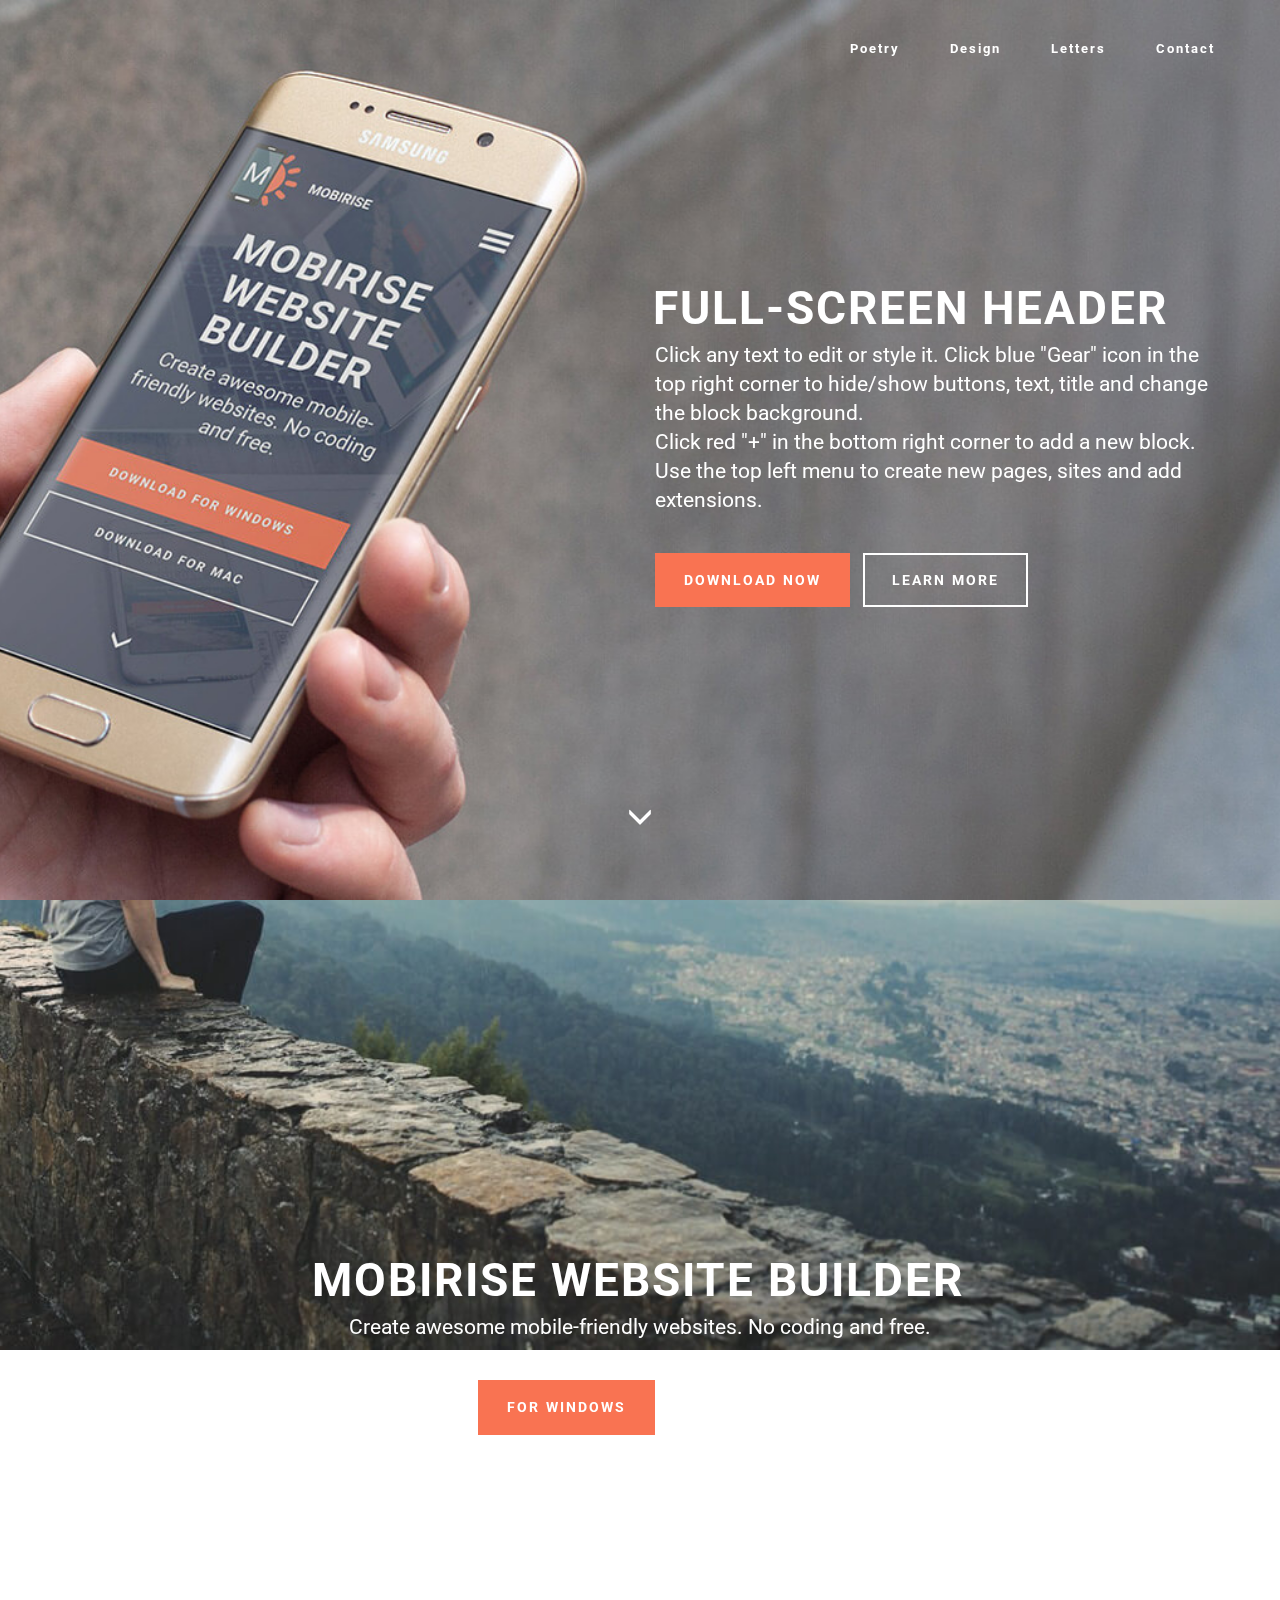
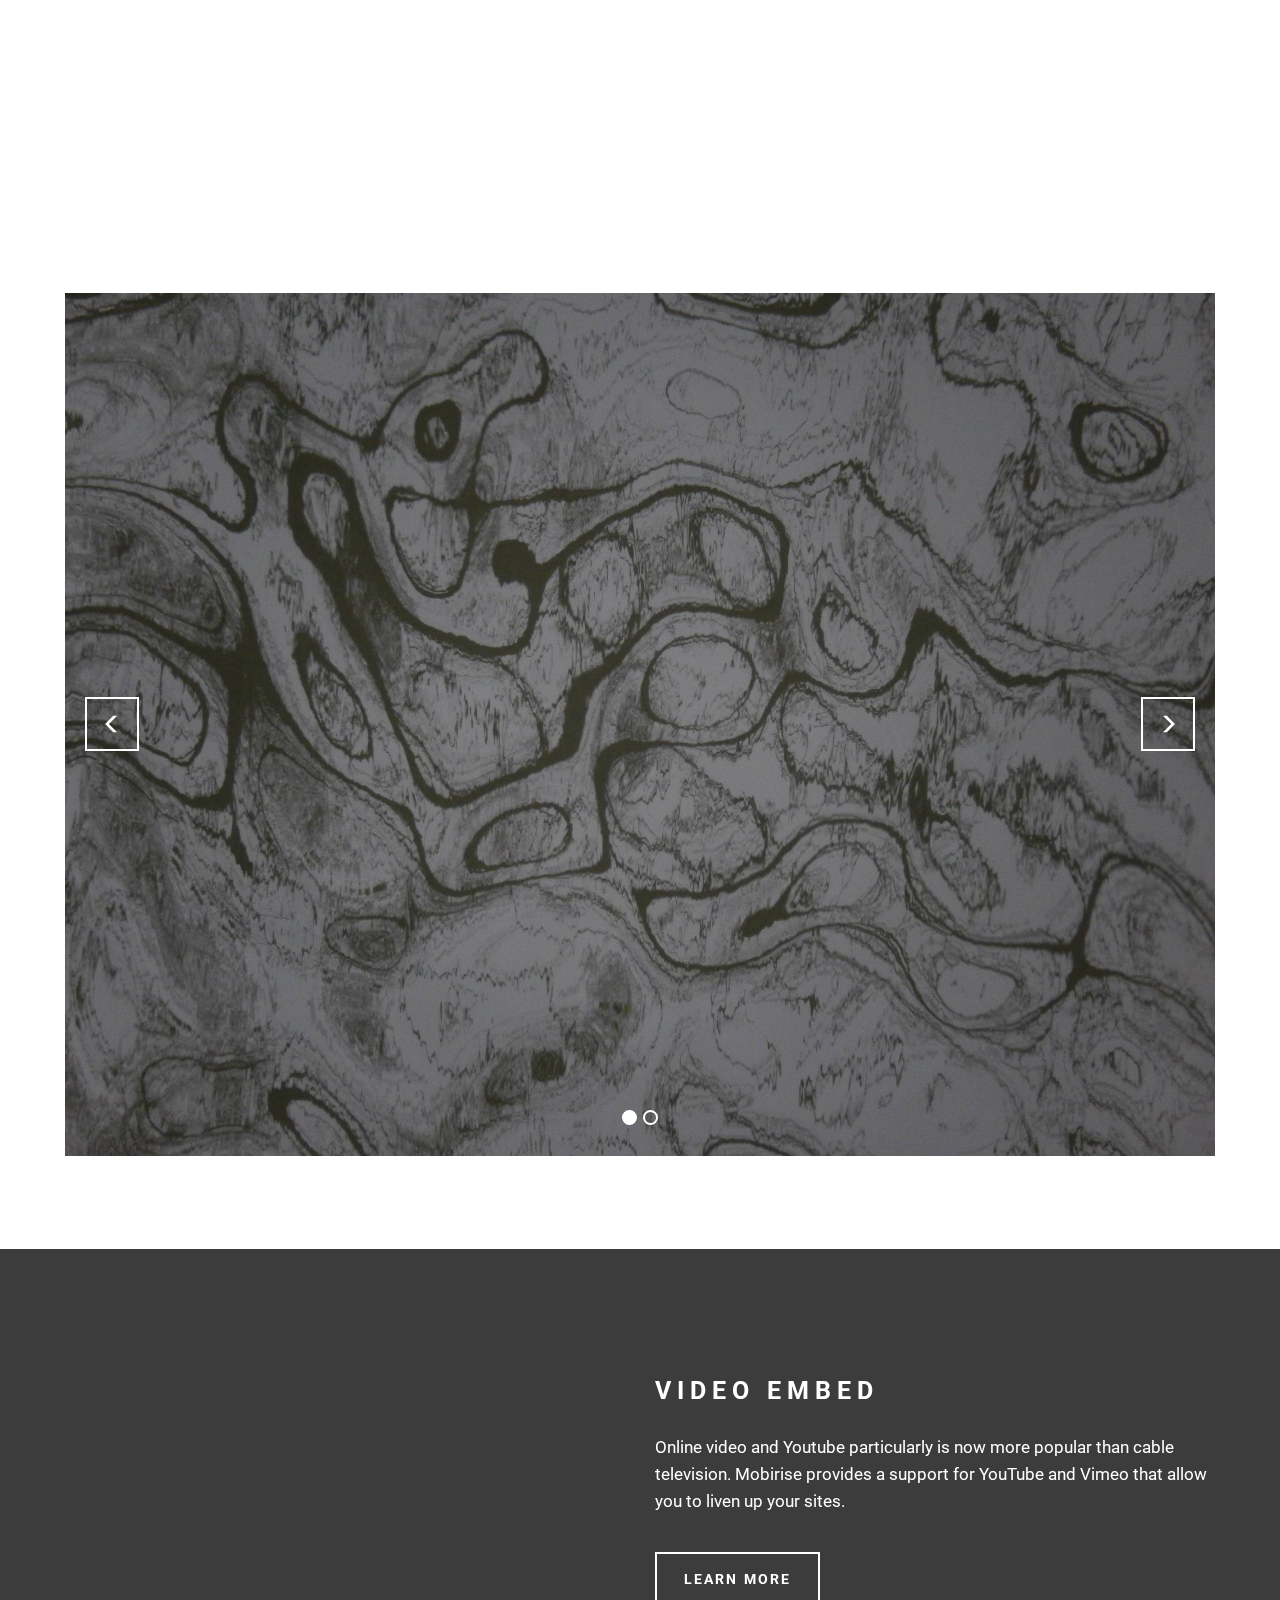
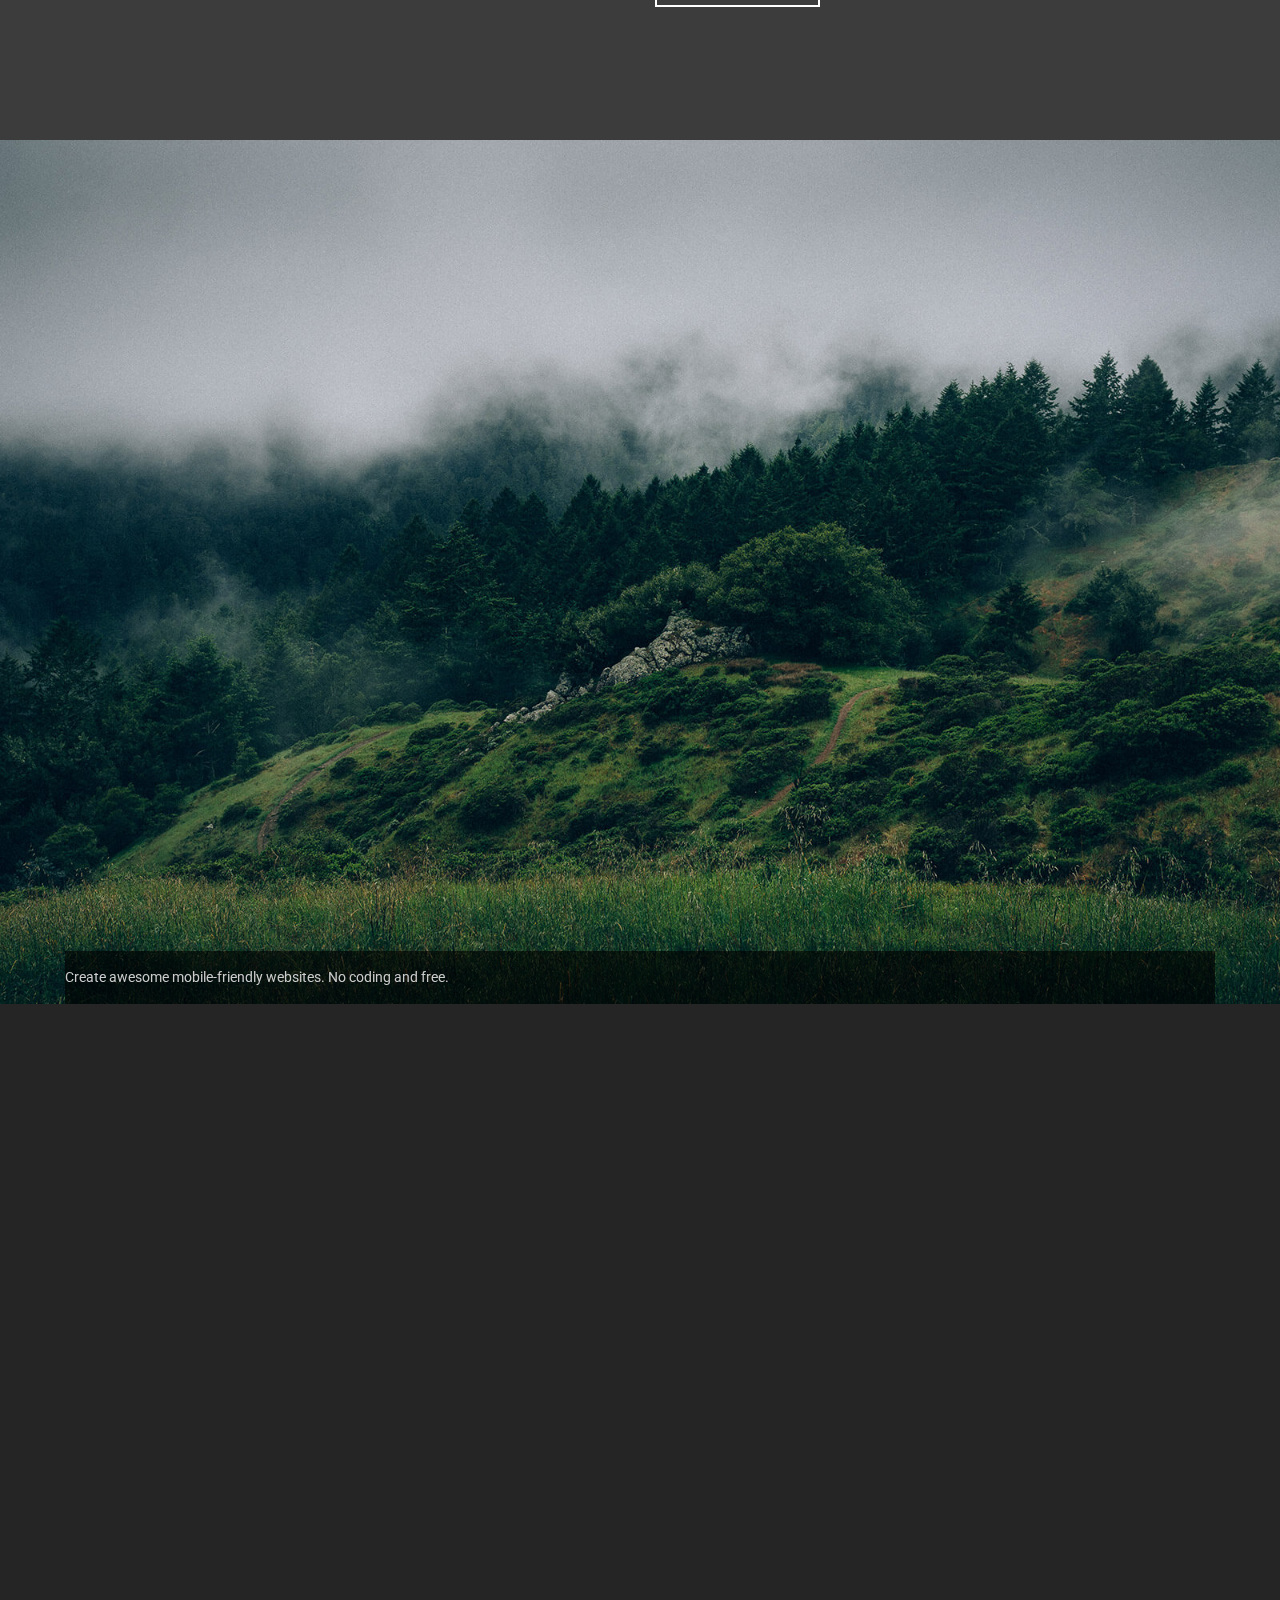
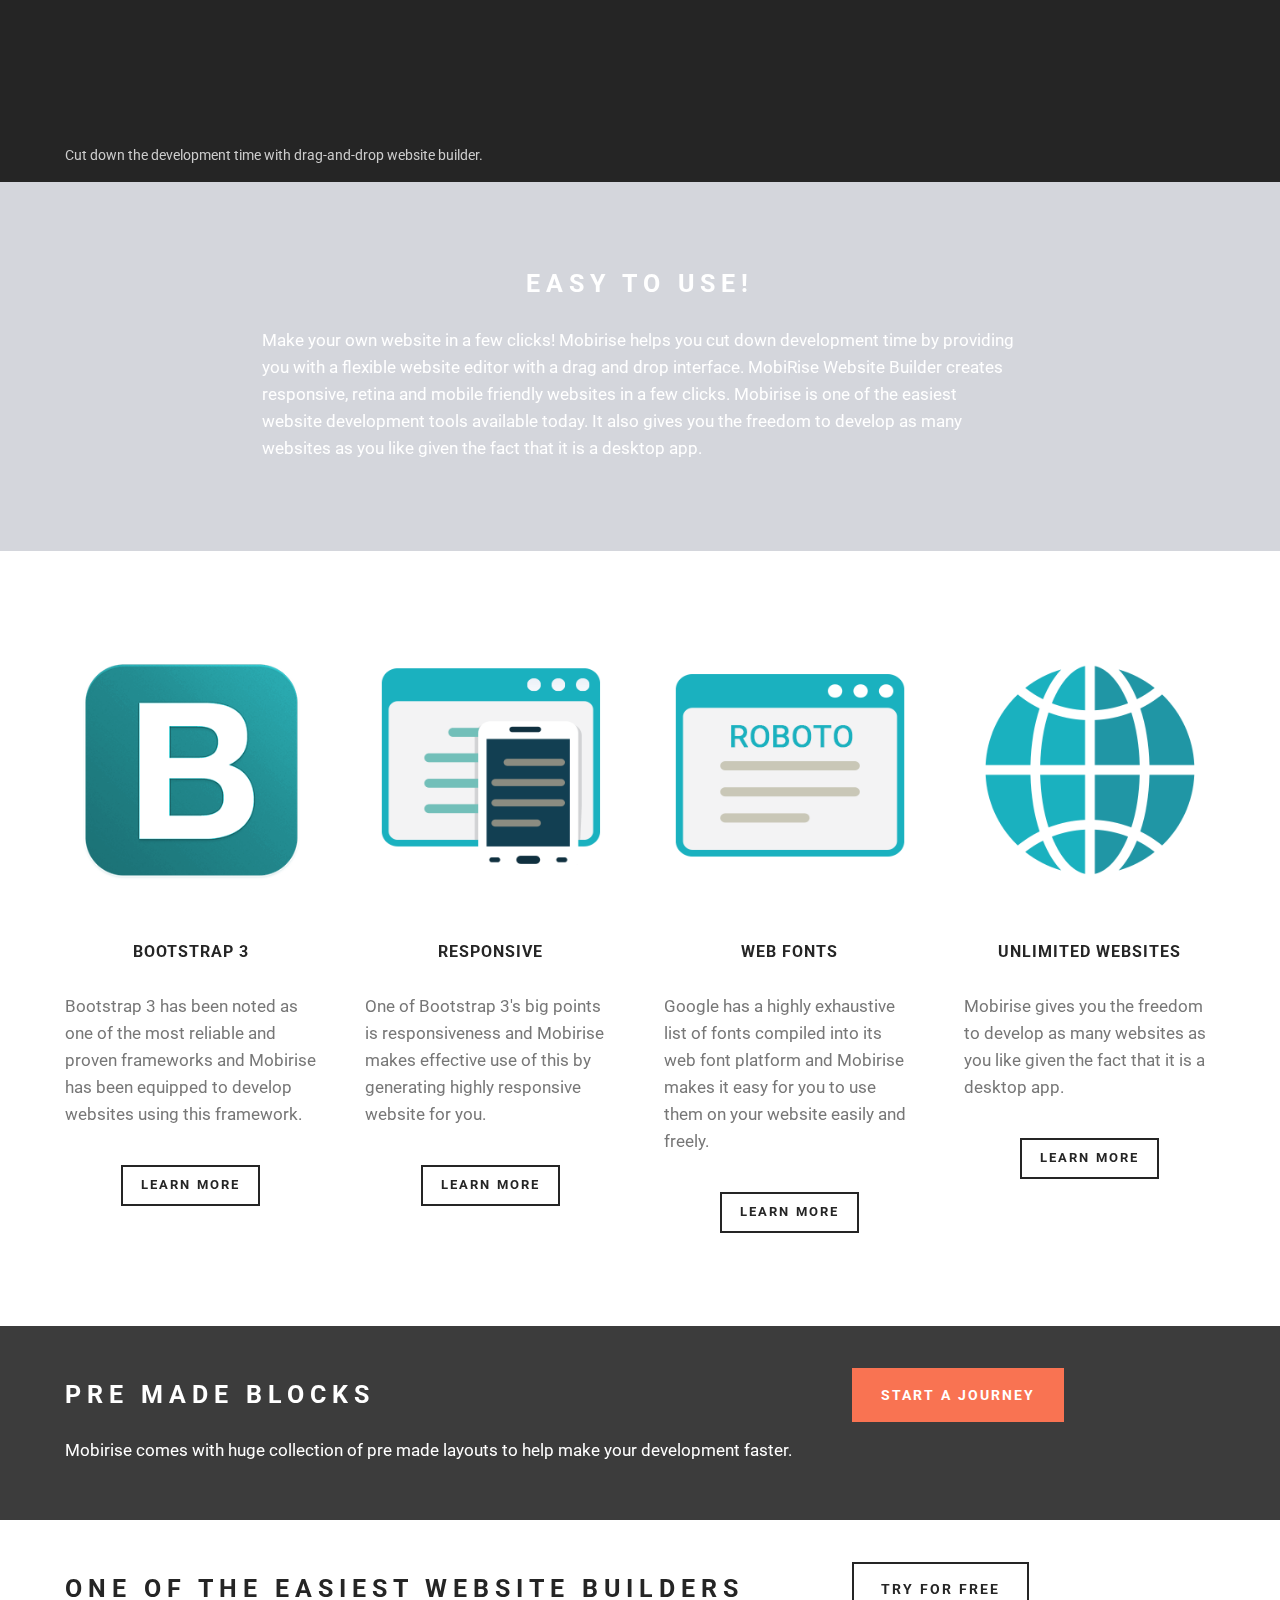
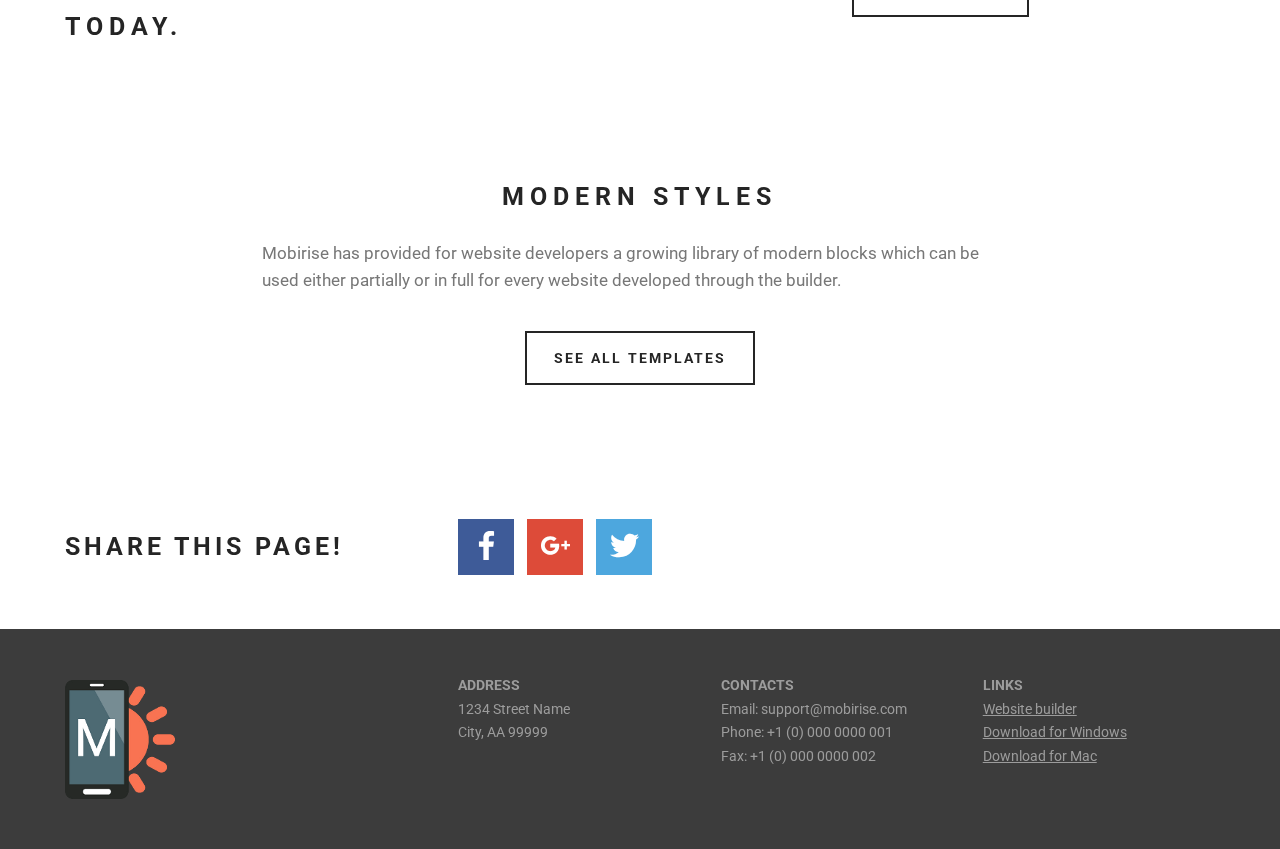
==== page1.html @ 87d32f2e "2dekeer" ====
<!DOCTYPE html>
<html>
<head>
  <!-- Site made with Mobirise Website Builder v3.8.5, https://mobirise.com -->
  <meta charset="UTF-8">
  <meta http-equiv="X-UA-Compatible" content="IE=edge">
  <meta name="generator" content="Mobirise v3.8.5, mobirise.com">
  <meta name="viewport" content="width=device-width, initial-scale=1">
  <link rel="shortcut icon" href="assets/images/logo.png" type="image/x-icon">
  <meta name="description" content="">
  
  <link rel="stylesheet" href="https://fonts.googleapis.com/css?family=Roboto:700,400&amp;subset=cyrillic,latin,greek,vietnamese">
  <link rel="stylesheet" href="assets/bootstrap/css/bootstrap.min.css">
  <link rel="stylesheet" href="assets/animate.css/animate.min.css">
  <link rel="stylesheet" href="assets/socicon/css/socicon.min.css">
  <link rel="stylesheet" href="assets/mobirise/css/style.css">
  <link rel="stylesheet" href="assets/mobirise-slider/style.css">
  <link rel="stylesheet" href="assets/mobirise/css/mbr-additional.css" type="text/css">
  
  
  
</head>
<body>
<section class="mbr-navbar mbr-navbar--freeze mbr-navbar--absolute mbr-navbar--transparent mbr-navbar--auto-collapse" id="menu-0">
    <div class="mbr-navbar__section mbr-section">
        <div class="mbr-section__container container">
            <div class="mbr-navbar__container">
                
                <div class="mbr-navbar__hamburger mbr-hamburger"><span class="mbr-hamburger__line"></span></div>
                <div class="mbr-navbar__column mbr-navbar__menu">
                    <nav class="mbr-navbar__menu-box mbr-navbar__menu-box--inline-right">
                        <div class="mbr-navbar__column">
                            <ul class="mbr-navbar__items mbr-navbar__items--right float-left mbr-buttons mbr-buttons--freeze mbr-buttons--right btn-decorator mbr-buttons--active mbr-buttons--only-links"><li class="mbr-navbar__item"><a class="mbr-buttons__link btn text-white" href="https://mobirise.com">Poetry</a></li> <li class="mbr-navbar__item"><a class="mbr-buttons__link btn text-white" href="https://mobirise.com">Design</a></li><li class="mbr-navbar__item"><a class="mbr-buttons__link btn text-white" href="https://mobirise.com">Letters</a></li><li class="mbr-navbar__item"><a class="mbr-buttons__link btn text-white" href="https://mobirise.com">Contact</a></li></ul>                            
                            
                        </div>
                    </nav>
                </div>
            </div>
        </div>
    </div>
</section>

<section class="engine"><a rel="external" href="https://mobirise.com">simple responsive web site design</a></section><section class="mbr-box mbr-section mbr-section--relative mbr-section--fixed-size mbr-section--full-height mbr-section--bg-adapted mbr-parallax-background mbr-after-navbar" id="header1-7" style="background-image: url(assets/images/bg5.jpg);">
    <div class="mbr-box__magnet mbr-box__magnet--sm-padding mbr-box__magnet--center-left">
        
        <div class="mbr-box__container mbr-section__container container">
            <div class="mbr-box mbr-box--stretched"><div class="mbr-box__magnet mbr-box__magnet--center-left">
                <div class="row"><div class=" col-sm-6 col-sm-offset-6">
                    <div class="mbr-hero animated fadeInUp">
                        <h1 class="mbr-hero__text">FULL-SCREEN HEADER</h1>
                        <p class="mbr-hero__subtext">Click any text to edit or style it. Click blue "Gear" icon in the top right corner to hide/show buttons, text, title and change the block background. <br> Click red "+" in the bottom right corner to add a new block. Use the top left menu to create new pages, sites and add extensions.</p>
                    </div>
                    <div class="mbr-buttons btn-inverse mbr-buttons--left"><a class="mbr-buttons__btn btn btn-lg btn-danger animated fadeInUp delay" href="https://mobirise.com">DOWNLOAD NOW</a> <a class="mbr-buttons__btn btn btn-lg btn-default animated fadeInUp delay" href="https://mobirise.com">LEARN MORE</a></div>
                </div></div>
            </div></div>
        </div>
        <div class="mbr-arrow mbr-arrow--floating text-center">
            <div class="mbr-section__container container">
                <a class="mbr-arrow__link" href="#header4-8"><i class="glyphicon glyphicon-menu-down"></i></a>
            </div>
        </div>
    </div>
</section>

<section class="mbr-box mbr-section mbr-section--relative mbr-section--fixed-size mbr-section--full-height mbr-section--bg-adapted mbr-parallax-background" id="header4-8" style="background-image: url(assets/images/bg.jpg);">
    <div class="mbr-box__magnet mbr-box__magnet--sm-padding mbr-box__magnet--center-center">
        
        <div class="mbr-box__container mbr-section__container container">
            <div class="mbr-box mbr-box--stretched"><div class="mbr-box__magnet mbr-box__magnet--center-center">
                <div class="row"><div class=" col-sm-8 col-sm-offset-2">
                    <div class="mbr-hero animated fadeInUp">
                        <h1 class="mbr-hero__text">MOBIRISE WEBSITE BUILDER</h1>
                        <p class="mbr-hero__subtext">Create awesome mobile-friendly websites. No coding and free.</p>
                    </div>
                    <div class="mbr-buttons btn-inverse mbr-buttons--center"><a class="mbr-buttons__btn btn btn-lg btn-danger animated fadeInUp delay" href="https://mobirise.com">FOR WINDOWS</a> <a class="mbr-buttons__btn btn btn-lg btn-default animated fadeInUp delay" href="https://mobirise.com">FOR MAC</a></div>
                </div></div>
            </div></div>
        </div>
        
    </div>
</section>

<section class="mbr-slider mbr-section mbr-section--no-padding carousel slide" data-ride="carousel" data-wrap="true" data-interval="5000" id="slider-9" style="background-color: rgb(255, 255, 255);">
    <div class="mbr-section__container container boxed-slider" style="padding-top: 93px; padding-bottom: 93px;">
        <div>
            <ol class="carousel-indicators">
                <li data-app-prevent-settings="" data-target="#slider-9" data-slide-to="0" class="active"></li><li data-app-prevent-settings="" data-target="#slider-9" class="" data-slide-to="1"></li>
            </ol>
            <div class="carousel-inner" role="listbox">
                <div class="mbr-box mbr-section mbr-section--relative mbr-section--fixed-size mbr-section--bg-adapted item dark center active">
                    <div class="mbr-box__magnet">
                                            
                        <div>
                            <img src="assets/images/water-4896x3672-64.jpg">
                            <div class="row">
                                <div class=" col-md-6">  

                                <div class="mbr-hero">
                                    

                                    
                                </div>
                                
                                </div>
                            </div>
                        </div>
                    </div>
                </div><div class="mbr-box mbr-section mbr-section--relative mbr-section--fixed-size mbr-section--bg-adapted item dark center">
                    <div class="mbr-box__magnet">
                                            
                        <div>
                            <img src="assets/images/water2-4896x3672-31.jpg">
                            <div class="row">
                                <div class=" col-md-6">  

                                <div class="mbr-hero">
                                    

                                    
                                </div>
                                
                                </div>
                            </div>
                        </div>
                    </div>
                </div>
            </div>
            
            <a data-app-prevent-settings="" class="left carousel-control" role="button" data-slide="prev" href="#slider-9">
                <span class="glyphicon glyphicon-menu-left" aria-hidden="true"></span>
                <span class="sr-only">Previous</span>
            </a>
            <a data-app-prevent-settings="" class="right carousel-control" role="button" data-slide="next" href="#slider-9">
                <span class="glyphicon glyphicon-menu-right" aria-hidden="true"></span>
                <span class="sr-only">Next</span>
            </a>
        </div>
    </div>
</section>

<section class="mbr-section mbr-section--relative" id="msg-box5-10" style="background-color: rgb(60, 60, 60);">
    
    <div class="mbr-section__container mbr-section__container--isolated container" style="padding-top: 93px; padding-bottom: 93px;">
        <div class="row">
            <div class="mbr-box mbr-box--fixed mbr-box--adapted">
                <div class="mbr-box__magnet mbr-box__magnet--top-right mbr-section__left col-sm-6">
                    <figure class="mbr-figure mbr-figure--adapted mbr-figure--caption-inside-bottom mbr-figure--full-width"><iframe class="mbr-embedded-video" src="https://www.youtube.com/embed/sOSTC6FM6Bw?rel=0&amp;amp;showinfo=0&amp;autoplay=0&amp;loop=0" width="1280" height="720" frameborder="0" allowfullscreen></iframe></figure>
                </div>
                <div class="mbr-box__magnet mbr-class-mbr-box__magnet--center-left col-sm-6 mbr-section__right">
                    <div class="mbr-section__container mbr-section__container--middle">
                        <div class="mbr-header mbr-header--auto-align mbr-header--wysiwyg">
                            <h3 class="mbr-header__text">VIDEO EMBED</h3>
                            
                        </div>
                    </div>
                    <div class="mbr-section__container mbr-section__container--middle">
                        <div class="mbr-article mbr-article--auto-align mbr-article--wysiwyg"><p>Online video and Youtube particularly is now more popular than cable television. Mobirise provides a support for YouTube and Vimeo that allow you to liven up your sites.</p></div>
                    </div>
                    <div class="mbr-section__container">
                        <div class="mbr-buttons mbr-buttons--auto-align btn-inverse"><a class="mbr-buttons__btn btn btn-lg btn-default" href="https://mobirise.com">LEARN MORE</a></div>
                    </div>
                </div>
                
            </div>
        </div>
    </div>
</section>

<section class="mbr-figure mbr-figure--wysiwyg mbr-figure--full-width mbr-figure--caption-inside-bottom" id="image1-11">

    <div><img src="assets/images/slide30.jpg" class="mbr-figure__img"></div>
    <figcaption class="mbr-figure__caption mbr-figure__caption--std-grid">
        <small class="mbr-figure__caption-small">Create awesome mobile-friendly websites. No coding and free.</small>
    </figcaption>
</section>

<figure class="mbr-figure mbr-figure--wysiwyg mbr-figure--full-width mbr-figure--caption-outside-bottom" id="video1-12" style="background-color: rgb(37, 37, 37);">
    
    <div><iframe class="mbr-embedded-video" src="https://www.youtube.com/embed/sOSTC6FM6Bw?rel=0&amp;amp;showinfo=0&amp;autoplay=0&amp;loop=0" width="1280" height="720" frameborder="0" allowfullscreen></iframe></div>
    <figcaption class="mbr-figure__caption mbr-figure__caption--std-grid">
        <small class="mbr-figure__caption-small">Cut down the development time with drag-and-drop website builder.</small>
    </figcaption>
</figure>

<section class="mbr-section mbr-section--relative mbr-section--fixed-size mbr-parallax-background" id="content5-13" style="background-image: url(assets/images/bg3.jpg);">
    <div class="mbr-overlay" style="opacity: 0.2; background-color: rgb(40, 50, 78);"></div>
    <div class="mbr-section__container container mbr-section__container--first" style="padding-top: 93px;">
        <div class="mbr-header mbr-header--wysiwyg row">
            <div class="col-sm-8 col-sm-offset-2">
                <h3 class="mbr-header__text">EASY TO USE!</h3>
                
            </div>
        </div>
    </div>
    <div class="mbr-section__container container mbr-section__container--last" style="padding-bottom: 93px;">
        <div class="row">
            <div class="mbr-article mbr-article--wysiwyg col-sm-8 col-sm-offset-2"><p>Make your own website in a few clicks! Mobirise helps you cut down development time by providing you with a flexible website editor with a drag and drop interface. MobiRise Website Builder creates responsive, retina and mobile friendly websites in a few clicks. Mobirise is one of the easiest website development tools available today. It also gives you the freedom to develop as many websites as you like given the fact that it is a desktop app.</p></div>
        </div>
    </div>
    
</section>

<section class="mbr-section mbr-section--relative mbr-section--fixed-size" id="features1-14" style="background-color: rgb(255, 255, 255);">
    
    
    <div class="mbr-section__container container mbr-section__container--std-top-padding" style="padding-top: 93px;">
        <div class="mbr-section__row row">
            <div class="mbr-section__col col-xs-12 col-md-3 col-sm-6">
                <div class="mbr-section__container mbr-section__container--center mbr-section__container--middle">
                    <figure class="mbr-figure"><img src="assets/images/bootstrap.png" class="mbr-figure__img"></figure>
                </div>
                <div class="mbr-section__container mbr-section__container--middle">
                    <div class="mbr-header mbr-header--reduce mbr-header--center mbr-header--wysiwyg">
                        <h3 class="mbr-header__text">BOOTSTRAP 3</h3>
                    </div>
                </div>
                <div class="mbr-section__container mbr-section__container--middle">
                    <div class="mbr-article mbr-article--wysiwyg">
                        <p>Bootstrap 3 has been noted as one of the most reliable and proven frameworks and Mobirise has been equipped to develop websites using this framework.</p>
                    </div>
                </div>
                <div class="mbr-section__container mbr-section__container--last" style="padding-bottom: 93px;">
                    <div class="mbr-buttons mbr-buttons--center"><a href="https://mobirise.com" class="mbr-buttons__btn btn btn-wrap btn-xs-lg btn-default">LEARN MORE</a></div>
                </div>
            </div>
            <div class="mbr-section__col col-xs-12 col-md-3 col-sm-6">
                <div class="mbr-section__container mbr-section__container--center mbr-section__container--middle">
                    <figure class="mbr-figure"><img src="assets/images/responsive.png" class="mbr-figure__img"></figure>
                </div>
                <div class="mbr-section__container mbr-section__container--middle">
                    <div class="mbr-header mbr-header--reduce mbr-header--center mbr-header--wysiwyg">
                        <h3 class="mbr-header__text">RESPONSIVE</h3>
                    </div>
                </div>
                <div class="mbr-section__container mbr-section__container--middle">
                    <div class="mbr-article mbr-article--wysiwyg">
                        <p>One of Bootstrap 3's big points is responsiveness and Mobirise makes effective use of this by generating highly responsive website for you.</p>
                    </div>
                </div>
                <div class="mbr-section__container mbr-section__container--last" style="padding-bottom: 93px;">
                    <div class="mbr-buttons mbr-buttons--center"><a href="https://mobirise.com" class="mbr-buttons__btn btn btn-wrap btn-xs-lg btn-default">LEARN MORE</a></div>
                </div>
            </div>
            <div class="clearfix visible-sm-block"></div>
            <div class="mbr-section__col col-xs-12 col-md-3 col-sm-6">
                <div class="mbr-section__container mbr-section__container--center mbr-section__container--middle">
                    <figure class="mbr-figure"><img src="assets/images/google-fonts.png" class="mbr-figure__img"></figure>
                </div>
                <div class="mbr-section__container mbr-section__container--middle">
                    <div class="mbr-header mbr-header--reduce mbr-header--center mbr-header--wysiwyg">
                        <h3 class="mbr-header__text">WEB FONTS</h3>
                    </div>
                </div>
                <div class="mbr-section__container mbr-section__container--middle">
                    <div class="mbr-article mbr-article--wysiwyg">
                        <p>Google has a highly exhaustive list of fonts compiled into its web font platform and Mobirise makes it easy for you to use them on your website easily and freely.</p>
                    </div>
                </div>
                <div class="mbr-section__container mbr-section__container--last" style="padding-bottom: 93px;">
                    <div class="mbr-buttons mbr-buttons--center"><a href="https://mobirise.com" class="mbr-buttons__btn btn btn-wrap btn-xs-lg btn-default">LEARN MORE</a></div>
                </div>
            </div>
            
            <div class="mbr-section__col col-xs-12 col-md-3 col-sm-6">
                <div class="mbr-section__container mbr-section__container--center mbr-section__container--middle">
                    <figure class="mbr-figure"><img src="assets/images/unlimited-websites.png" class="mbr-figure__img"></figure>
                </div>
                <div class="mbr-section__container mbr-section__container--middle">
                    <div class="mbr-header mbr-header--reduce mbr-header--center mbr-header--wysiwyg">
                        <h3 class="mbr-header__text">UNLIMITED WEBSITES</h3>
                    </div>
                </div>
                <div class="mbr-section__container mbr-section__container--middle">
                    <div class="mbr-article mbr-article--wysiwyg">
                        <p>Mobirise gives you the freedom to develop as many websites as you like given the fact that it is a desktop app.</p>
                    </div>
                </div>
                <div class="mbr-section__container mbr-section__container--last" style="padding-bottom: 93px;">
                    <div class="mbr-buttons mbr-buttons--center"><a href="https://mobirise.com" class="mbr-buttons__btn btn btn-wrap btn-xs-lg btn-default">LEARN MORE</a></div>
                </div>
            </div>
            
            
            
        </div>
    </div>
</section>

<section class="mbr-section mbr-section--relative mbr-section--short-paddings" id="msg-box1-15" style="background-color: rgb(60, 60, 60);">

    

    <div class="mbr-section__container mbr-section__container--isolated container" style="padding-top: 60px; padding-bottom: 60px;">
        <div class="row">
            <div class="mbr-box mbr-box--fixed mbr-box--adapted">
                <div class="mbr-box__magnet mbr-box__magnet--top-left mbr-section__left col-sm-8">
                    <div class="mbr-section__container mbr-section__container--middle">
                        <div class="mbr-header mbr-header--auto-align mbr-header--wysiwyg">
                            <h3 class="mbr-header__text">PRE MADE BLOCKS</h3>
                        </div>
                    </div>
                    <div class="mbr-section__container">
                        <div class="mbr-article mbr-article--auto-align mbr-article--wysiwyg"><p>Mobirise comes with huge collection of pre made layouts to help make your development faster.</p></div>
                    </div>
                </div>
                <div class="mbr-box__magnet mbr-box__magnet--top-left mbr-section__right col-sm-4">
                    <div class="mbr-section__container">
                        <div class="mbr-buttons mbr-buttons--auto-align mbr-buttons--top mbr-buttons--left"><a class="mbr-buttons__btn btn btn-lg btn-danger" href="https://mobirise.com">START A JOURNEY</a></div>
                    </div>
                </div>
            </div>
        </div>
    </div>

</section>

<section class="mbr-section mbr-section--relative mbr-section--short-paddings" id="msg-box2-16" style="background-color: rgb(255, 255, 255);">

    

    <div class="mbr-section__container mbr-section__container--isolated container" style="padding-top: 60px; padding-bottom: 60px;">
        <div class="row">
            <div class="mbr-box mbr-box--fixed mbr-box--adapted">
                <div class="mbr-box__magnet mbr-box__magnet--top-left mbr-section__left col-sm-8">
                    <div class="mbr-section__container">
                        <div class="mbr-header mbr-header--auto-align mbr-header--wysiwyg">
                            <h3 class="mbr-header__text">ONE OF THE EASIEST WEBSITE BUILDERS TODAY.</h3>
                        </div>
                    </div>
                    
                </div>
                <div class="mbr-box__magnet mbr-box__magnet--top-left mbr-section__right col-sm-4">
                    <div class="mbr-section__container">
                        <div class="mbr-buttons mbr-buttons--auto-align mbr-buttons--top mbr-buttons--left"><a class="mbr-buttons__btn btn btn-lg btn-default" href="https://mobirise.com">TRY FOR FREE</a></div>
                    </div>
                </div>
            </div>
        </div>
    </div>

</section>

<section class="mbr-section mbr-section--relative mbr-section--fixed-size" id="msg-box3-17" style="background-color: rgb(255, 255, 255);">
    
    <div class="mbr-section__container container mbr-section__container--first" style="padding-top: 93px;">
        <div class="mbr-header mbr-header--wysiwyg row">
            <div class="col-sm-8 col-sm-offset-2">
                <h3 class="mbr-header__text">MODERN STYLES</h3>
                
            </div>
        </div>
    </div>
    <div class="mbr-section__container container mbr-section__container--middle">
        <div class="row">
            <div class="mbr-article mbr-article--wysiwyg col-sm-8 col-sm-offset-2"><p>Mobirise has provided for website developers a growing library of modern blocks which can be used either partially or in full for every website developed through the builder.</p></div>
        </div>
    </div>
    <div class="mbr-section__container container mbr-section__container--last" style="padding-bottom: 93px;">
        <div class="row">
            <div class="col-sm-8 col-sm-offset-2">
                <div class="mbr-buttons mbr-buttons--center"><a class="mbr-buttons__btn btn btn-lg btn-default" href="https://mobirise.com">SEE ALL TEMPLATES</a></div>
            </div>
        </div>
    </div>
</section>

<section class="mbr-section mbr-section--relative mbr-section--fixed-size" id="social-buttons1-18" style="background-color: rgb(255, 255, 255);">
    

    <div class="mbr-section__container container">
        <div class="mbr-header mbr-header--inline row" style="padding-top: 40.8px; padding-bottom: 40.8px;">
            <div class="col-sm-4">
                <h3 class="mbr-header__text">SHARE THIS PAGE!</h3>
            </div>
            <div class="mbr-social-icons col-sm-8">
                <div class="mbr-social-likes social-likes_style-1" data-counters="true">
                    <div class="mbr-social-icons__icon social-likes__icon facebook socicon-bg-facebook" title="Share link on Facebook">
                        <i class="socicon socicon-facebook"></i>
                        
                    </div>
                    <div class="mbr-social-icons__icon social-likes__icon plusone socicon-bg-googleplus" title="Share link on Google+">
                        <i class="socicon socicon-googleplus"></i>
                        
                    </div>
                    <div class="mbr-social-icons__icon social-likes__icon twitter socicon-bg-twitter" title="Share link on Twitter">
                        <i class="socicon socicon-twitter"></i>
                    </div>
                </div>
            </div>
        </div>
    </div>
</section>

<section class="mbr-section mbr-section--relative mbr-section--fixed-size" id="contacts1-19" style="background-color: rgb(60, 60, 60);">
    
    <div class="mbr-section__container container">
        <div class="mbr-contacts mbr-contacts--wysiwyg row" style="padding-top: 45px; padding-bottom: 45px;">
            <div class="col-sm-4">
                <div><img src="assets/images/footer-logo.png" class="mbr-contacts__img mbr-contacts__img--left"></div>
            </div>
            <div class="col-sm-8">
                <div class="row">
                    <div class="col-sm-4">
                        <p class="mbr-contacts__text"><strong>ADDRESS</strong><br>
1234 Street Name<br>
City, AA 99999</p>
                    </div>
                    <div class="col-sm-4">
                        <p class="mbr-contacts__text"><strong>CONTACTS</strong><br>
Email: support@mobirise.com<br>
Phone: +1 (0) 000 0000 001<br>
Fax: +1 (0) 000 0000 002</p>
                    </div>
                    <div class="col-sm-4"><p class="mbr-contacts__text"><strong>LINKS</strong></p><ul class="mbr-contacts__list"><li><a class="mbr-contacts__link text-gray" href="https://mobirise.com/">Website builder</a></li><li><a class="mbr-contacts__link text-gray" href="https://mobirise.com/mobirise-free-win.zip">Download for Windows</a></li><li><a class="mbr-contacts__link text-gray" href="https://mobirise.com/mobirise-free-mac.zip">Download for Mac</a></li></ul></div>
                </div>
            </div>
        </div>
    </div>
</section>


  <script src="assets/web/assets/jquery/jquery.min.js"></script>
  <script src="assets/bootstrap/js/bootstrap.min.js"></script>
  <script src="assets/smooth-scroll/SmoothScroll.js"></script>
  <script src="assets/jarallax/jarallax.js"></script>
  <script src="assets/bootstrap-carousel-swipe/bootstrap-carousel-swipe.js"></script>
  <script src="assets/social-likes/social-likes.js"></script>
  <script src="assets/mobirise/js/script.js"></script>
  
  
</body>
</html>
---- assets/socicon/css/socicon.min.css ----
@charset "UTF-8";@font-face{font-family:"socicon";src:url("../fonts/socicon.eot");src:url("../fonts/socicon.eot?#iefix") format("embedded-opentype"),url("../fonts/socicon.woff") format("woff"),url("../fonts/socicon.ttf") format("truetype"),url("../fonts/socicon.svg#sociconregular") format("svg");font-weight:normal;font-style:normal}.socicon:before{position:relative;top:1px;display:inline-block;font-family:"socicon";font-style:normal;font-weight:normal;line-height:1;text-transform:none !important;-webkit-font-smoothing:antialiased;-moz-osx-font-smoothing:grayscale}.socicon-twitter:before{content:"\e040"}.socicon-facebook:before{content:"\e041"}.socicon-googleplus:before{content:"\e042"}.socicon-pinterest:before{content:"\e043"}.socicon-foursquare:before{content:"\e044"}.socicon-yahoo:before{content:"\e045"}.socicon-skype:before{content:"\e046"}.socicon-yelp:before{content:"\e047"}.socicon-feedburner:before{content:"\e048"}.socicon-linkedin:before{content:"\e049"}.socicon-viadeo:before{content:"\e04a"}.socicon-xing:before{content:"\e04b"}.socicon-myspace:before{content:"\e04c"}.socicon-soundcloud:before{content:"\e04d"}.socicon-spotify:before{content:"\e04e"}.socicon-grooveshark:before{content:"\e04f"}.socicon-mixcloud:before{content:"\e001"}.socicon-lastfm:before{content:"\e050"}.socicon-youtube:before{content:"\e051"}.socicon-vimeo:before{content:"\e052"}.socicon-dailymotion:before{content:"\e053"}.socicon-vine:before{content:"\e054"}.socicon-flickr:before{content:"\e055"}.socicon-500px:before{content:"\e056"}.socicon-instagram:before{content:"\e057"}.socicon-wordpress:before{content:"\e058"}.socicon-tumblr:before{content:"\e059"}.socicon-blogger:before{content:"\e020"}.socicon-technorati:before{content:"\e021"}.socicon-reddit:before{content:"\e022"}.socicon-dribbble:before{content:"\e023"}.socicon-stumbleupon:before{content:"\e024"}.socicon-digg:before{content:"\e025"}.socicon-envato:before{content:"\e026"}.socicon-behance:before{content:"\e027"}.socicon-delicious:before{content:"\e028"}.socicon-deviantart:before{content:"\e029"}.socicon-forrst:before{content:"\e02a"}.socicon-play:before{content:"\e02b"}.socicon-zerply:before{content:"\e02c"}.socicon-wikipedia:before{content:"\e02d"}.socicon-apple:before{content:"\e02e"}.socicon-flattr:before{content:"\e02f"}.socicon-github:before{content:"\e030"}.socicon-friendfeed:before{content:"\e032"}.socicon-newsvine:before{content:"\e033"}.socicon-identica:before{content:"\e034"}.socicon-bebo:before{content:"\e035"}.socicon-zynga:before{content:"\e036"}.socicon-steam:before{content:"\e037"}.socicon-xbox:before{content:"\e038"}.socicon-windows:before{content:"\e039"}.socicon-outlook:before{content:"\e010"}.socicon-coderwall:before{content:"\e011"}.socicon-tripadvisor:before{content:"\e012"}.socicon-appnet:before{content:"\e013"}.socicon-goodreads:before{content:"\e014"}.socicon-tripit:before{content:"\e015"}.socicon-lanyrd:before{content:"\e016"}.socicon-slideshare:before{content:"\e017"}.socicon-buffer:before{content:"\e018"}.socicon-rss:before{content:"\e00b"}.socicon-vkontakte:before{content:"\e01a"}.socicon-disqus:before{content:"\e019"}.socicon-houzz:before{content:"\e00a"}.socicon-mail:before{content:"\e01f"}.socicon-patreon:before{content:"\e01c"}.socicon-paypal:before{content:"\e00c"}.socicon-playstation:before{content:"\e03d"}.socicon-smugmug:before{content:"\e05e"}.socicon-swarm:before{content:"\e003"}.socicon-triplej:before{content:"\e009"}.socicon-yammer:before{content:"\e005"}.socicon-stackoverflow:before{content:"\e007"}.socicon-drupal:before{content:"\e002"}.socicon-odnoklassniki:before{content:"\e00d"}.socicon-android:before{content:"\e03e"}.socicon-meetup:before{content:"\e03c"}.socicon-persona:before{content:"\e008"}.socicon-amazon:before{content:"\e05c"}.socicon-ello:before{content:"\e006"}.socicon-8tracks:before{content:"\e05b"}.socicon-twitch:before{content:"\e05a"}.socicon-airbnb:before{content:"\e00e"}.socicon-pocket:before{content:"\e01e"}.socicon-whatsapp:before{content:"\e01b"}.socicon-storehouse:before{content:"\e01d"}.socicon-icq:before{content:"\e05d"}.socicon-modelmayhem:before{content:"\e000"}.socicon-istock:before{content:"\e004"}.socicon-angellist:before{content:"\e062"}.socicon-periscope:before{content:"\e00f"}.socicon-ravelry:before{content:"\e05f"}.socicon-snapchat:before{content:"\e03f"}.socicon-weibo:before{content:"\e060"}.socicon-douban:before{content:"\e03b"}.socicon-baidu:before{content:"\e061"}.socicon-qq:before{content:"\e03a"}.socicon-renren:before{content:"\e031"}.socicon-ebay:before{content:"\e063"}.socicon-imdb:before{content:"\e064"}.socicon-stayfriends:before{content:"\e065"}.socicon-residentadvisor:before{content:"\e066"}.socicon-google:before{content:"\e067"}.socicon-yandex:before{content:"\e068"}.socicon-sharethis:before{content:"\e069"}.socicon-bandcamp:before{content:"\e06a"}.socicon-itunes:before{content:"\e06b"}.socicon-deezer:before{content:"\e06c"}.socicon-medium:before{content:"\e06d"}.socicon-telegram:before{content:"\e06e"}.socicon-openid:before{content:"\e06f"}.socicon-amplement:before{content:"\e070"}.socicon-bg-twitter{background:#4da7de}.socicon-bg-twitter:hover{background:#4da7de !important}.socicon-bg-facebook{background:#3e5b98}.socicon-bg-facebook:hover{background:#3e5b98 !important}.socicon-bg-googleplus{background:#dd4b39}.socicon-bg-googleplus:hover{background:#dd4b39 !important}.socicon-bg-pinterest{background:#c92619}.socicon-bg-pinterest:hover{background:#c92619 !important}.socicon-bg-foursquare{background:#f94877}.socicon-bg-foursquare:hover{background:#f94877 !important}.socicon-bg-yahoo{background:#6e2a85}.socicon-bg-yahoo:hover{background:#6e2a85 !important}.socicon-bg-skype{background:#28abe3}.socicon-bg-skype:hover{background:#28abe3 !important}.socicon-bg-yelp{background:#c83218}.socicon-bg-yelp:hover{background:#c83218 !important}.socicon-bg-feedburner{background:#fc0}.socicon-bg-feedburner:hover{background:#fc0 !important}.socicon-bg-linkedin{background:#3371b7}.socicon-bg-linkedin:hover{background:#3371b7 !important}.socicon-bg-viadeo{background:#e4a000}.socicon-bg-viadeo:hover{background:#e4a000 !important}.socicon-bg-xing{background:#005a60}.socicon-bg-xing:hover{background:#005a60 !important}.socicon-bg-myspace{background:#323232}.socicon-bg-myspace:hover{background:#323232 !important}.socicon-bg-soundcloud{background:#fe3801}.socicon-bg-soundcloud:hover{background:#fe3801 !important}.socicon-bg-spotify{background:#7bb342}.socicon-bg-spotify:hover{background:#7bb342 !important}.socicon-bg-grooveshark{background:#000}.socicon-bg-grooveshark:hover{background:#000 !important}.socicon-bg-mixcloud{background:#000}.socicon-bg-mixcloud:hover{background:#000 !important}.socicon-bg-lastfm{background:#d41316}.socicon-bg-lastfm:hover{background:#d41316 !important}.socicon-bg-youtube{background:#e02a20}.socicon-bg-youtube:hover{background:#e02a20 !important}.socicon-bg-vimeo{background:#51b5e7}.socicon-bg-vimeo:hover{background:#51b5e7 !important}.socicon-bg-dailymotion{background:#004e72}.socicon-bg-dailymotion:hover{background:#004e72 !important}.socicon-bg-vine{background:#00b389}.socicon-bg-vine:hover{background:#00b389 !important}.socicon-bg-flickr{background:#1e1e1b}.socicon-bg-flickr:hover{background:#1e1e1b !important}.socicon-bg-500px{background:#58a9de}.socicon-bg-500px:hover{background:#58a9de !important}.socicon-bg-instagram{background:#9c7c6e}.socicon-bg-instagram:hover{background:#9c7c6e !important}.socicon-bg-wordpress{background:#464646}.socicon-bg-wordpress:hover{background:#464646 !important}.socicon-bg-tumblr{background:#45556c}.socicon-bg-tumblr:hover{background:#45556c !important}.socicon-bg-blogger{background:#ec661c}.socicon-bg-blogger:hover{background:#ec661c !important}.socicon-bg-technorati{background:#5cb030}.socicon-bg-technorati:hover{background:#5cb030 !important}.socicon-bg-reddit{background:#e74a1e}.socicon-bg-reddit:hover{background:#e74a1e !important}.socicon-bg-dribbble{background:#e84d88}.socicon-bg-dribbble:hover{background:#e84d88 !important}.socicon-bg-stumbleupon{background:#e64011}.socicon-bg-stumbleupon:hover{background:#e64011 !important}.socicon-bg-digg{background:#1d1d1b}.socicon-bg-digg:hover{background:#1d1d1b !important}.socicon-bg-envato{background:#597c3a}.socicon-bg-envato:hover{background:#597c3a !important}.socicon-bg-behance{background:#000}.socicon-bg-behance:hover{background:#000 !important}.socicon-bg-delicious{background:#020202}.socicon-bg-delicious:hover{background:#020202 !important}.socicon-bg-deviantart{background:#c5d200}.socicon-bg-deviantart:hover{background:#c5d200 !important}.socicon-bg-forrst{background:#5b9a68}.socicon-bg-forrst:hover{background:#5b9a68 !important}.socicon-bg-play{background:#000}.socicon-bg-play:hover{background:#000 !important}.socicon-bg-zerply{background:#9dbc7a}.socicon-bg-zerply:hover{background:#9dbc7a !important}.socicon-bg-wikipedia{background:#000}.socicon-bg-wikipedia:hover{background:#000 !important}.socicon-bg-apple{background:#b9bfc1}.socicon-bg-apple:hover{background:#b9bfc1 !important}.socicon-bg-flattr{background:#f67c1a}.socicon-bg-flattr:hover{background:#f67c1a !important}.socicon-bg-github{background:#221e1b}.socicon-bg-github:hover{background:#221e1b !important}.socicon-bg-friendfeed{background:#2f72c4}.socicon-bg-friendfeed:hover{background:#2f72c4 !important}.socicon-bg-newsvine{background:#075b2f}.socicon-bg-newsvine:hover{background:#075b2f !important}.socicon-bg-identica{background:#000}.socicon-bg-identica:hover{background:#000 !important}.socicon-bg-bebo{background:#ef1011}.socicon-bg-bebo:hover{background:#ef1011 !important}.socicon-bg-zynga{background:#dc0606}.socicon-bg-zynga:hover{background:#dc0606 !important}.socicon-bg-steam{background:#171a21}.socicon-bg-steam:hover{background:#171a21 !important}.socicon-bg-xbox{background:#92c83e}.socicon-bg-xbox:hover{background:#92c83e !important}.socicon-bg-windows{background:#00bdf6}.socicon-bg-windows:hover{background:#00bdf6 !important}.socicon-bg-outlook{background:#0072c6}.socicon-bg-outlook:hover{background:#0072c6 !important}.socicon-bg-coderwall{background:#3e8dcc}.socicon-bg-coderwall:hover{background:#3e8dcc !important}.socicon-bg-tripadvisor{background:#4b7e37}.socicon-bg-tripadvisor:hover{background:#4b7e37 !important}.socicon-bg-appnet{background:#494949}.socicon-bg-appnet:hover{background:#494949 !important}.socicon-bg-goodreads{background:#463020}.socicon-bg-goodreads:hover{background:#463020 !important}.socicon-bg-tripit{background:#1982c3}.socicon-bg-tripit:hover{background:#1982c3 !important}.socicon-bg-lanyrd{background:#3c80c9}.socicon-bg-lanyrd:hover{background:#3c80c9 !important}.socicon-bg-slideshare{background:#4ba3a6}.socicon-bg-slideshare:hover{background:#4ba3a6 !important}.socicon-bg-buffer{background:#000}.socicon-bg-buffer:hover{background:#000 !important}.socicon-bg-rss{background:#f26109}.socicon-bg-rss:hover{background:#f26109 !important}.socicon-bg-vkontakte{background:#5a7fa6}.socicon-bg-vkontakte:hover{background:#5a7fa6 !important}.socicon-bg-disqus{background:#2e9fff}.socicon-bg-disqus:hover{background:#2e9fff !important}.socicon-bg-houzz{background:#7cc04b}.socicon-bg-houzz:hover{background:#7cc04b !important}.socicon-bg-mail{background:#000}.socicon-bg-mail:hover{background:#000 !important}.socicon-bg-patreon{background:#e44727}.socicon-bg-patreon:hover{background:#e44727 !important}.socicon-bg-paypal{background:#009cde}.socicon-bg-paypal:hover{background:#009cde !important}.socicon-bg-playstation{background:#000}.socicon-bg-playstation:hover{background:#000 !important}.socicon-bg-smugmug{background:#acfd32}.socicon-bg-smugmug:hover{background:#acfd32 !important}.socicon-bg-swarm{background:#fc9d3c}.socicon-bg-swarm:hover{background:#fc9d3c !important}.socicon-bg-triplej{background:#e53531}.socicon-bg-triplej:hover{background:#e53531 !important}.socicon-bg-yammer{background:#1175c4}.socicon-bg-yammer:hover{background:#1175c4 !important}.socicon-bg-stackoverflow{background:#fd9827}.socicon-bg-stackoverflow:hover{background:#fd9827 !important}.socicon-bg-drupal{background:#00598e}.socicon-bg-drupal:hover{background:#00598e !important}.socicon-bg-odnoklassniki{background:#f48420}.socicon-bg-odnoklassniki:hover{background:#f48420 !important}.socicon-bg-android{background:#8ec047}.socicon-bg-android:hover{background:#8ec047 !important}.socicon-bg-meetup{background:#e2373c}.socicon-bg-meetup:hover{background:#e2373c !important}.socicon-bg-persona{background:#e6753d}.socicon-bg-persona:hover{background:#e6753d !important}.socicon-bg-amazon{background:#f90}.socicon-bg-amazon:hover{background:#f90 !important}.socicon-bg-ello{background:#000}.socicon-bg-ello:hover{background:#000 !important}.socicon-bg-8tracks{background:#122c4b}.socicon-bg-8tracks:hover{background:#122c4b !important}.socicon-bg-twitch{background:#6441a5}.socicon-bg-twitch:hover{background:#6441a5 !important}.socicon-bg-airbnb{background:#ff5a5f}.socicon-bg-airbnb:hover{background:#ff5a5f !important}.socicon-bg-pocket{background:#ed4055}.socicon-bg-pocket:hover{background:#ed4055 !important}.socicon-bg-whatsapp{background:#20b038}.socicon-bg-whatsapp:hover{background:#20b038 !important}.socicon-bg-storehouse{background:#25b0e6}.socicon-bg-storehouse:hover{background:#25b0e6 !important}.socicon-bg-icq{background:#7ebd00}.socicon-bg-icq:hover{background:#7ebd00 !important}.socicon-bg-modelmayhem{background:#000}.socicon-bg-modelmayhem:hover{background:#000 !important}.socicon-bg-istock{background:#000}.socicon-bg-istock:hover{background:#000 !important}.socicon-bg-angellist{background:#000}.socicon-bg-angellist:hover{background:#000 !important}.socicon-bg-periscope{background:#3aa4c6}.socicon-bg-periscope:hover{background:#3aa4c6 !important}.socicon-bg-ravelry{background:#b6014c}.socicon-bg-ravelry:hover{background:#b6014c !important}.socicon-bg-snapchat{background:#fffa37}.socicon-bg-snapchat:hover{background:#fffa37 !important}.socicon-bg-weibo{background:#e31c34}.socicon-bg-weibo:hover{background:#e31c34 !important}.socicon-bg-douban{background:#3ca353}.socicon-bg-douban:hover{background:#3ca353 !important}.socicon-bg-baidu{background:#2629d9}.socicon-bg-baidu:hover{background:#2629d9 !important}.socicon-bg-qq{background:#4297d3}.socicon-bg-qq:hover{background:#4297d3 !important}.socicon-bg-renren{background:#2266b0}.socicon-bg-renren:hover{background:#2266b0 !important}.socicon-bg-ebay{background:#333}.socicon-bg-ebay:hover{background:#333 !important}.socicon-bg-imdb{background:#e8ba00}.socicon-bg-imdb:hover{background:#e8ba00 !important}.socicon-bg-stayfriends{background:#f08a1c}.socicon-bg-stayfriends:hover{background:#f08a1c !important}.socicon-bg-residentadvisor{background:#b3be1b}.socicon-bg-residentadvisor:hover{background:#b3be1b !important}.socicon-bg-google{background:#4285f4}.socicon-bg-google:hover{background:#4285f4 !important}.socicon-bg-yandex{background:#f00}.socicon-bg-yandex:hover{background:#f00 !important}.socicon-bg-sharethis{background:#01bf01}.socicon-bg-sharethis:hover{background:#01bf01 !important}.socicon-bg-bandcamp{background:#619aa9}.socicon-bg-bandcamp:hover{background:#619aa9 !important}.socicon-bg-itunes{background:#ff5e51}.socicon-bg-itunes:hover{background:#ff5e51 !important}.socicon-bg-deezer{background:#32323d}.socicon-bg-deezer:hover{background:#32323d !important}.socicon-bg-medium{background:#000}.socicon-bg-medium:hover{background:#000 !important}.socicon-bg-telegram{background:#08c}.socicon-bg-telegram:hover{background:#08c !important}.socicon-bg-openid{background:#f78c40}.socicon-bg-openid:hover{background:#f78c40 !important}.socicon-bg-amplement{background:#0996c3}.socicon-bg-amplement:hover{background:#0996c3 !important}
---- assets/mobirise/css/style.css ----
.is-builder .animated {
  -webkit-animation-name: none !important;
  animation-name: none !important;
}
html {
  position: relative;
  min-height: 100%;
}
.mbr-embedded-video {
  position: relative;
}
.mbr-background-video,
.mbr-background-video-preview {
  bottom: 0;
  left: 0;
  overflow: hidden;
  position: absolute;
  right: 0;
  top: 0;
}
.mbr-parallax-background,
.mbr-background {
  background-attachment: fixed !important;
  background-position: 50% 0;
  background-repeat: no-repeat;
  background-size: cover !important;
}
.mbr-hidden-scrollbar .mbr-parallax-background {
  background-size: auto 130%;
}
.mobile .mbr-parallax-background {
  background-attachment: scroll !important;
}
.mbr-background {
  background-attachment: scroll !important;
}
.mbr-navbar {
  position: relative;
  width: 100%;
}
.mbr-navbar:before {
  content: "";
  display: block;
}
.mbr-navbar__brand-link:after,
.mbr-navbar__brand-img {
  max-height: 74px;
  height: 100%;
}
.mbr-navbar:before,
.mbr-navbar__container {
  height: 98px;
}
.mbr-navbar--ss .mbr-navbar__brand-link:after,
.mbr-navbar--ss .mbr-navbar__brand-img {
  height: 74px;
}
.mbr-navbar--ss:before,
.mbr-navbar--ss .mbr-navbar__container {
  height: 98px;
}
.mbr-navbar--xs .mbr-navbar__brand-link:after,
.mbr-navbar--xs .mbr-navbar__brand-img {
  height: 32px;
}
.mbr-navbar--xs:before,
.mbr-navbar--xs .mbr-navbar__container {
  height: 56px;
}
.mbr-navbar--s .mbr-navbar__brand-link:after,
.mbr-navbar--s .mbr-navbar__brand-img {
  height: 48px;
}
.mbr-navbar--s:before,
.mbr-navbar--s .mbr-navbar__container {
  height: 72px;
}
.mbr-navbar--m .mbr-navbar__brand-link:after,
.mbr-navbar--m .mbr-navbar__brand-img {
  height: 64px;
}
.mbr-navbar--m:before,
.mbr-navbar--m .mbr-navbar__container {
  height: 88px;
}
.mbr-navbar--l .mbr-navbar__brand-link:after,
.mbr-navbar--l .mbr-navbar__brand-img {
  height: 96px;
}
.mbr-navbar--l:before,
.mbr-navbar--l .mbr-navbar__container {
  height: 120px;
}
.mbr-navbar--xl .mbr-navbar__brand-link:after,
.mbr-navbar--xl .mbr-navbar__brand-img {
  height: 128px;
}
.mbr-navbar--xl:before,
.mbr-navbar--xl .mbr-navbar__container {
  height: 152px;
}
.mbr-navbar--short .mbr-navbar__brand-link:after,
.mbr-navbar--short .mbr-navbar__brand-img {
  height: 40px;
}
.mbr-navbar--short .mbr-brand__logo .mbr-iconfont{
  font-size: 40px;
}
.mbr-navbar--short:before,
.mbr-navbar--short .mbr-navbar__container {
  height: 64px;
}
.mbr-navbar--short .mbr-navbar__container {
  padding: 12px 0;
}
@media (max-width: 767px) {
  .mbr-navbar--short .mbr-navbar__brand-link:after,
  .mbr-navbar--short .mbr-navbar__brand-img {
    height: 31px;
  }
  .mbr-navbar--short:before,
  .mbr-navbar--short .mbr-navbar__container {
    height: 45px;
  }
  .mbr-navbar--short .mbr-navbar__container {
    padding: 7px 0;
  }
}
.mbr-navbar__brand-img {
  position: relative;
}
.mbr-navbar__brand-img,
.mbr-navbar__container,
.mbr-navbar__section {
  -webkit-transition: all 300ms ease-in-out 0s;
  -o-transition: all 300ms ease-in-out 0s;
  transition: all 300ms ease-in-out 0s;
}
.mbr-navbar__section {
  background: #2c2c2c;
  height: auto;
  position: absolute;
  top: 0;
  width: 100%;
  z-index: 1000;
}
.mbr-navbar__container {
  display: table;
  padding: 12px 0;
  width: 100%;
}
.mbr-navbar__menu-box {
  display: table;
  width: 100%;
}
.mbr-navbar__menu-box--inline-left,
.mbr-navbar__menu-box--inline-center,
.mbr-navbar__menu-box--inline-right {
  display: block;
  text-align: left;
}
.mbr-navbar__menu-box--inline-center {
  text-align: center;
}
.mbr-navbar__menu-box--inline-right {
  text-align: right;
}
.mbr-navbar__column {
  display: table-cell;
  vertical-align: middle;
}
.mbr-navbar__column--xxs {
  width: 1%;
}
.mbr-navbar__column--xs {
  width: 10%;
}
.mbr-navbar__column--s {
  width: 20%;
}
.mbr-navbar__column--m {
  width: 30%;
}
.mbr-navbar__column--l {
  width: 40%;
}
.mbr-navbar__column--xl {
  width: 50%;
}
.mbr-navbar__menu-box--inline-left .mbr-navbar__column,
.mbr-navbar__menu-box--inline-center .mbr-navbar__column,
.mbr-navbar__menu-box--inline-right .mbr-navbar__column {
  display: inline-block;
}
.mbr-navbar__items {
  float: left;
  padding-left: 0px;
  position: relative;
  left: -20px;
}
.mbr-navbar__items--right {
  float: right;
  left: 0;
}
.float-left {
  float: left;
}
.mbr-navbar__item {
  display: block;
  float: left;
  position: relative;
}
.mbr-navbar__hamburger {
  display: none;
  margin-top: -11px;
  position: absolute;
  right: 0;
  top: 50%;
  z-index: 10000;
}
.mbr-navbar--collapsed .mbr-navbar__container {
  position: relative;
}
.mbr-navbar--collapsed .mbr-navbar__column {
  display: block;
  width: 100%;
}
.mbr-navbar--collapsed .mbr-navbar__items--right {
  padding-top: 13px;
}
.mbr-navbar--collapsed .mbr-navbar__menu {
  background: rgba(0, 0, 0, 0.9);
  display: none;
  height: 100%;
  left: 0;
  position: fixed;
  top: 0;
  width: 100%;
  z-index: 9999;
}
.mbr-navbar--collapsed .mbr-navbar__menu-box {
  display: table-cell;
  vertical-align: middle;
}
.mbr-navbar--collapsed .mbr-navbar__items {
  float: none;
}
.mbr-navbar--collapsed .mbr-navbar__item {
  float: none;
}
.mbr-navbar--collapsed .mbr-navbar__hamburger {
  display: block;
}
.mbr-navbar--collapsed.mbr-navbar--open .mbr-navbar__menu {
  display: table;
}
.mbr-navbar--collapsed.mbr-navbar--open:not(.mbr-navbar--sticky) .mbr-navbar__section {
  background: none;
  position: fixed;
}
.mbr-navbar--collapsed.mbr-navbar--open .mbr-navbar__brand {
  visibility: hidden;
}
.mbr-navbar--collapsed.mbr-navbar--sticky.mbr-navbar--open .mbr-navbar__brand {
  visibility: visible;
}
.mbr-navbar--collapsed.mbr-navbar--open .mbr-navbar__brand-img,
.mbr-navbar--collapsed.mbr-navbar--open .mbr-navbar__container {
  -webkit-transition: none;
  -o-transition: none;
  transition: none;
}
.mbr-navbar--freeze.mbr-navbar--collapsed.mbr-navbar--open .mbr-navbar__hamburger,
.mbr-navbar--freeze.mbr-navbar--collapsed.mbr-navbar--open .mbr-navbar__hamburger:hover {
  color: #fff !important;
}
.mbr-navbar--sticky .mbr-navbar__section {
  position: fixed;
}
.mbr-navbar--absolute {
  position: absolute;
}
/* fix for popup menu conflict */
@media (max-width: 480px) {
  .mbr-navbar--absolute.mbr-navbar[id^=menu-] {
    position: absolute;
  }
}
.mbr-navbar--transparent .mbr-navbar__section {
  background: none;
}
.mbr-navbar--stuck .mbr-navbar__section,
.mbr-navbar--relative .mbr-navbar__section {
  background: #2c2c2c;
}
@media (max-width: 991px) {
  .mbr-navbar--auto-collapse .mbr-navbar__container {
    position: relative;
  }
  .mbr-navbar--auto-collapse .mbr-navbar__column {
    display: block;
    width: 100%;
  }
  .mbr-navbar__column {
    max-height: 100vh;
    overflow-x: hidden;
    overflow-y:auto;
  }
  .mbr-navbar__column::-webkit-scrollbar {
    display:none;
  }
  .mbr-navbar--auto-collapse .mbr-navbar__items--right {
    padding-top: 13px;
  }
  .mbr-navbar--auto-collapse .mbr-navbar__menu {
    background: rgba(0, 0, 0, 0.9);
    display: none;
    height: 100%;
    left: 0;
    position: fixed;
    top: 0;
    width: 100%;
    z-index: 9999;
  }
  .mbr-navbar--auto-collapse .mbr-navbar__menu-box {
    display: table-cell;
    vertical-align: middle;
  }
  .mbr-navbar--auto-collapse .mbr-navbar__items {
    float: none;
  }
  .mbr-navbar--auto-collapse .mbr-navbar__item {
    float: none;
  }
  .mbr-navbar--auto-collapse .mbr-navbar__hamburger {
    display: block;
  }
  .mbr-navbar--auto-collapse.mbr-navbar--open .mbr-navbar__menu {
    display: table;
  }
  .mbr-navbar--auto-collapse.mbr-navbar--open:not(.mbr-navbar--sticky) .mbr-navbar__section {
    background: none;
    position: fixed;
  }
  .mbr-navbar--auto-collapse.mbr-navbar--open .mbr-navbar__brand {
    visibility: hidden;
  }
  .mbr-navbar--auto-collapse.mbr-navbar--sticky.mbr-navbar--open .mbr-navbar__brand {
    visibility: visible;
  }
  .mbr-navbar--auto-collapse.mbr-navbar--open .mbr-navbar__brand-img,
  .mbr-navbar--auto-collapse.mbr-navbar--open .mbr-navbar__container {
    -webkit-transition: none;
    -o-transition: none;
    transition: none;
  }
}
.mbr-after-navbar:before {
  content: "";
  display: block;
  height: 98px;
}
.mbr-hamburger {
  cursor: pointer;
  height: 23px;
  width: 30px;
}
.mbr-hamburger:focus {
  outline: none;
}
.mbr-hamburger__line,
.mbr-hamburger__line:before,
.mbr-hamburger__line:after {
  content: "";
  position: absolute;
  display: block;
  height: 1px;
  cursor: pointer;
}
.mbr-hamburger__line,
.mbr-hamburger__line:before,
.mbr-hamburger__line:after {
  width: 30px;
  border-bottom: 5px solid;
  top: 9px;
}
.mbr-hamburger__line:before {
  top: -9px;
}
.mbr-hamburger__line:after {
  top: 9px;
}
.mbr-hamburger__line,
.mbr-hamburger__line:before,
.mbr-hamburger__line:after {
  -webkit-transition: all 300ms ease-in-out;
  transition: all 300ms ease-in-out;
}
.mbr-hamburger--open .mbr-hamburger__line {
  border-color: transparent;
}
.mbr-hamburger--open .mbr-hamburger__line:before,
.mbr-hamburger--open .mbr-hamburger__line:after {
  top: 0;
}
.mbr-hamburger--open .mbr-hamburger__line:before {
  -ms-transform: rotate(45deg);
  -webkit-transform: rotate(45deg);
  transform: rotate(45deg);
}
.mbr-hamburger--open .mbr-hamburger__line:after {
  top: 10px;
  -ms-transform: translatey(-10px) rotate(-45deg);
  -webkit-transform: translatey(-10px) rotate(-45deg);
  transform: translatey(-10px) rotate(-45deg);
}
@media (max-width: 767px) {
  .mbr-hamburger {
    height: 23px;
    width: 27px;
  }
  .mbr-hamburger__line,
  .mbr-hamburger__line:before,
  .mbr-hamburger__line:after {
    width: 27px;
    border-bottom: 4px solid;
    top: 9px;
  }
  .mbr-hamburger__line:before {
    top: -9px;
  }
  .mbr-hamburger__line:after {
    top: 9px;
  }
}
.mbr-brand {
  display: block;
  float: left;
  position: relative;
}
.mbr-brand,
.mbr-brand:hover {
  text-decoration: none;
}
.mbr-brand__name {
  display: block;
  font-weight: bold;
  margin-top: 5px;
  text-align: center;
}
.mbr-brand__name,
.mbr-brand__name:hover {
  text-decoration: none;
}
.mbr-brand--inline {
  display: table;
}
.mbr-brand--inline:after {
  content: "";
  display: table-cell;
  width: 1px;
}
.mbr-brand--inline .mbr-brand__logo,
.mbr-brand--inline .mbr-brand__name {
  display: table-cell;
  vertical-align: middle;
}
.mbr-brand--inline .mbr-brand__logo {
  padding-right: 10px;
}
.mbr-brand--inline .mbr-brand__name {
  margin: 0;
  text-align: left;
}
.mbr-form {
  display: table;
  margin-top: -13px;
  position: relative;
  top: 14px;
  width: 100%;
}
.mbr-form__left,
.mbr-form__right {
  display: table-cell;
  vertical-align: top;
}
.mbr-form__left {
  padding-right: 3px;
}
.mbr-form__right {
  width: 1px;
}
@media (max-width: 530px) {
  .mbr-form {
    display: block;
    margin-top: -27px;
    position: relative;
    top: 26px;
  }
  .mbr-form__left,
  .mbr-form__right {
    display: block;
  }
  .mbr-form__left {
    margin-bottom: 12px;
    padding-right: 0;
  }
  .mbr-form__right {
    width: 100%;
  }
}
.mbr-section {
  padding: 0 20px;
}
.mbr-section--no-padding {
  padding: 0;
}
.mbr-section--relative {
  position: relative;
}
.mbr-section--fixed-size {
  overflow: hidden;
}
.mbr-section--full-height {
  height: 100vh;
}
.mbr-section--full-height.mbr-after-navbar:before {
  display: none;
}
.mbr-section--bg-adapted {
  background-attachment: scroll;
  background-position: 50% 0;
  background-repeat: no-repeat;
  background-size: cover;
}
.mbr-section--gray {
  background-color: #444444;
}
.mbr-section--light-gray {
  background-color: #f0f0f0;
}
.mbr-section--dark-gray {
  background-color: #3c3c3c;
}
.mbr-section__container {
  padding: 0;
  position: relative;
  z-index: 3;
}
.mbr-section__container--center {
  text-align: center;
}
.mbr-section__container--std-padding {
  padding: 93px 0;
}
.mbr-section__container--std-top-padding {
  padding-top: 93px;
}
.mbr-section__container--std-bot-padding {
  padding-bottom: 93px;
}
.mbr-section__container--sm-padding {
  padding: 41px 0;
}
.mbr-section__container--sm-top-padding {
  padding-top: 41px;
}
.mbr-section__container--sm-bot-padding {
  padding-bottom: 41px;
}
.mbr-section__container--isolated {
  padding-bottom: 93px;
  padding-top: 93px;
}
.mbr-section__container--first {
  padding-top: 93px;
  padding-bottom: 41px;
}
.mbr-section__container--middle {
  padding-bottom: 41px;
}
.mbr-section__container--last {
  padding-bottom: 93px;
}
.mbr-section__row {
  margin-left: -24px;
  margin-right: -24px;
}
.mbr-section__col {
  overflow: hidden;
  padding-left: 24px;
  padding-right: 24px;
}
.mbr-section__left {
  padding-right: 40px;
}
.mbr-section__right {
  padding-left: 15px;
}
.mbr-section__header {
  line-height: 1.5em;
  margin: -10px 0 0;
  text-align: center;
}
@media (min-width: 768px) {
  .mbr-section--short-paddings .mbr-section__container--std-padding {
    padding: 59px 0;
  }
  .mbr-section--short-paddings .mbr-section__container--std-top-padding {
    padding-top: 59px;
  }
  .mbr-section--short-paddings .mbr-section__container--std-bot-padding {
    padding-bottom: 59px;
  }
  .mbr-section--short-paddings .mbr-section__container--sm-padding {
    padding: 41px 0;
  }
  .mbr-section--short-paddings .mbr-section__container--sm-top-padding {
    padding-top: 41px;
  }
  .mbr-section--short-paddings .mbr-section__container--sm-bot-padding {
    padding-bottom: 41px;
  }
  .mbr-section--short-paddings .mbr-section__container--isolated {
    padding-bottom: 59px;
    padding-top: 59px;
  }
  .mbr-section--short-paddings .mbr-section__container--first {
    padding-top: 59px;
    padding-bottom: 41px;
  }
  .mbr-section--short-paddings .mbr-section__container--middle {
    padding-bottom: 41px;
  }
  .mbr-section--short-paddings .mbr-section__container--last {
    padding-bottom: 59px;
  }
}
@media (max-width: 767px) {
  .mbr-section__left {
    padding-right: 15px;
  }
  .mbr-section__right {
    padding-left: 15px;
    padding-top: 51px;
  }
}
.mbr-arrow {
  bottom: 71px;
  left: 0;
  line-height: 1px;
  padding: 0 20px;
  position: absolute;
  width: 100%;
  z-index: 3;
}
.mbr-arrow__link {
  display: inline-block;
  font-size: 26px;
}
.mbr-arrow__link,
.mbr-arrow__link:hover,
.mbr-arrow__link:focus {
  color: #fff;
}
.mbr-arrow--floating .mbr-arrow__link {
  -webkit-animation: floating-arrow 1.6s infinite ease-in-out 0s;
  -o-animation: floating-arrow 1.6s infinite ease-in-out 0s;
  animation: floating-arrow 1.6s infinite ease-in-out 0s;
}
@-webkit-keyframes floating-arrow {
  from {
    -webkit-transform: translateY(0);
    transform: translateY(0);
  }
  65% {
    -webkit-transform: translateY(11px);
    transform: translateY(11px);
  }
  to {
    -webkit-transform: translateY(0);
    transform: translateY(0);
  }
}
@-o-keyframes floating-arrow {
  from {
    -webkit-transform: translateY(0);
    transform: translateY(0);
  }
  65% {
    -webkit-transform: translateY(11px);
    transform: translateY(11px);
  }
  to {
    -webkit-transform: translateY(0);
    transform: translateY(0);
  }
}
@keyframes floating-arrow {
  from {
    -webkit-transform: translateY(0);
    transform: translateY(0);
  }
  65% {
    -webkit-transform: translateY(11px);
    transform: translateY(11px);
  }
  to {
    -webkit-transform: translateY(0);
    transform: translateY(0);
  }
}
.mbr-arrow--dark .mbr-arrow__link,
.mbr-arrow--dark .mbr-arrow__link:hover,
.mbr-arrow--dark .mbr-arrow__link:focus {
  color: #252525;
}
@media (max-width: 767px) {
  .mbr-arrow {
    bottom: 41px;
  }
}
@media (max-width: 320px) {
  .mbr-arrow {
    bottom: 21px;
    text-align: center;
  }
}
@media all and (device-width: 320px) and (device-height: 568px) and (orientation: portrait) {
  .mbr-arrow {
    bottom: 31px;
  }
}
.mbr-box {
  display: table;
  width: 100%;
}
.mbr-box--fixed {
  table-layout: fixed;
}
.mbr-box--stretched {
  height: 100%;
}
.mbr-box__magnet {
  display: table-cell;
  float: none;
  height: 100%;
  margin-bottom: 0;
  margin-top: 0;
  text-align: center;
  vertical-align: middle;
}
.mbr-box__magnet--sm-padding {
  padding: 41px 0;
}
.mbr-box__magnet--top-left,
.mbr-box__magnet--top-center,
.mbr-box__magnet--top-right {
  vertical-align: top;
}
.mbr-box__magnet--bottom-left,
.mbr-box__magnet--bottom-center,
.mbr-box__magnet--bottom-right {
  vertical-align: bottom;
}
.mbr-box__magnet--top-left,
.mbr-box__magnet--center-left,
.mbr-box__magnet--bottom-left {
  text-align: left;
}
.mbr-box__magnet--top-right,
.mbr-box__magnet--center-right,
.mbr-box__magnet--bottom-right {
  text-align: right;
}
.mbr-box__container {
  height: 50%;
}
@media (max-width: 767px) {
  .mbr-box__container {
    height: 100%;
  }
  .mbr-box--adapted {
    display: block;
  }
  .mbr-box--adapted > .mbr-box__magnet {
    display: block;
    height: auto;
  }
}
.mbr-overlay {
  background: #222;
  bottom: 0;
  left: 0;
  position: absolute;
  right: 0;
  top: 0;
  z-index: 2;
}
.mbr-google-map__marker {
  color: #252525;
  display: none;
  margin: 0;
}
.mbr-google-map--loaded .mbr-google-map__marker {
  display: block;
}
.mbr-hero {
  color: #fff;
  position: relative;
}
.mbr-hero__text {
  font-size: 46px;
  font-weight: bold;
  left: -2px;
  letter-spacing: 2px;
  line-height: 50px;
  margin: -18px 0 1px 0;
  padding-bottom: 41px;
  position: relative;
  top: 8px;
}
.mbr-hero__subtext {
  font-size: 21px;
  line-height: 29px;
  margin: -32px 0 3px 0;
  padding: 0 0 41px 0;
  position: relative;
  top: 6px;
}
.mbr-figure {
  display: inline-block;
  /*line-height: 1px;*/
  margin: 0;
  max-width: 100%;
  overflow: hidden;
  position: relative;
}
.mbr-figure--no-bg {
  background: none;
}
.mbr-figure--full-width {
  display: block;
  width: 100%;
}
.mbr-figure.mbr-after-navbar:before {
  display: none;
}
.mbr-figure--full-width iframe,
.mbr-figure--full-width .mbr-figure__img,
.mbr-figure--full-width .mbr-figure__map {
  width: 100%;
}
.mbr-figure iframe,
.mbr-figure__img,
.mbr-figure__map {
  max-width: 100%;
}
@-webkit-keyframes mapCircleLoading {
  from {
    -webkit-transform: rotate(0deg);
  }
  to {
    -webkit-transform: rotate(359deg);
  }
}
@keyframes mapCircleLoading {
  from {
    transform: rotate(0deg);
  }
  to {
    transform: rotate(359deg);
  }
}
.mbr-figure__map {
  height: 400px;
  position: relative;
}
.mbr-figure__map--short {
  height: 300px;
}
.mbr-figure__map iframe {
  height: 100%;
  width: 100%;
}
.mbr-figure__map [data-state-details] {
  color: #6b6763;
  font-family: "Roboto", Helvetica, Arial, sans-serif;
  height: 1.5em;
  margin-top: -0.75em;
  padding-left: 20px;
  padding-right: 20px;
  position: absolute;
  text-align: center;
  top: 50%;
  width: 100%;
}
.mbr-figure__map[data-state] {
  background: #e9e5dc;
}
.mbr-figure__map[data-state="loading"] [data-state-details] {
  display: none;
}
.mbr-figure__map[data-state="loading"]::after {
  content: "";
  -webkit-animation: mapCircleLoading .6s infinite linear;
  animation: mapCircleLoading .6s infinite linear;
  border-radius: 50%;
  border: 6px rgba(255, 255, 255, 0.35) solid;
  border-top-color: #fff;
  height: 40px;
  left: 50%;
  margin-left: -20px;
  margin-top: -20px;
  position: absolute;
  top: 50%;
  width: 40px;
}
.mbr-figure__caption {
  background: rgba(0, 0, 0, 0.5);
  bottom: 0;
  color: #fff;
  display: block;
  font-size: 17px;
  left: 0;
  line-height: 1.3em;
  min-height: 53px;
  padding: 17px 20px;
  position: absolute;
  text-align: left;
  width: 100%;
}
.mbr-figure__caption--no-padding {
  padding: 17px 0;
}
.mbr-figure--wysiwyg .mbr-figure__caption a,
.mbr-figure--wysiwyg .mbr-figure__caption a:hover {
  color: inherit;
  text-decoration: underline;
}
.mbr-figure--caption-inside-top .mbr-figure__caption {
  bottom: auto;
  top: 0;
}
.mbr-figure--caption-outside-top .mbr-figure__caption,
.mbr-figure--caption-outside-bottom .mbr-figure__caption {
  background: none;
  position: relative;
}
.mbr-figure--no-bg.mbr-figure--caption-outside-top .mbr-figure__caption,
.mbr-figure--no-bg.mbr-figure--caption-outside-bottom .mbr-figure__caption {
  color: #252525;
}
.mbr-figure--no-bg.mbr-figure--caption-outside-top .mbr-figure__caption {
  margin-top: -3px;
  padding-top: 0;
}
.mbr-figure--no-bg.mbr-figure--caption-outside-bottom .mbr-figure__caption {
  margin-top: -2px;
  padding-bottom: 0;
  top: 2px;
}
.mbr-figure__caption--std-grid {
  background: none;
  z-index: 2;
  overflow: hidden;
}
@media (min-width: 768px) {
  .mbr-figure__caption--std-grid {
    width: 715px;
    left: 50%;
    margin-left: -357.5px;
    padding: 17px 0;
  }
}
@media (min-width: 992px) {
  .mbr-figure__caption--std-grid {
    width: 935px;
    margin-left: -467.5px;
  }
}
@media (min-width: 1200px) {
  .mbr-figure__caption--std-grid {
    width: 1150px;
    margin-left: -575px;
  }
}
.mbr-figure__caption--std-grid:before {
  bottom: 0;
  content: "";
  position: absolute;
  top: 0;
  width: 200%;
  z-index: -1;
  margin-left: -50%;
}
.mbr-figure--caption-inside-top .mbr-figure__caption--std-grid:before,
.mbr-figure--caption-inside-bottom .mbr-figure__caption--std-grid:before {
  background: rgba(0, 0, 0, 0.6);
}
.mbr-figure__caption-small {
  color: #ccc;
  display: block;
  font-size: 14px;
  line-height: 1.3em;
}
.mbr-figure--no-bg.mbr-figure--caption-outside-top .mbr-figure__caption-small,
.mbr-figure--no-bg.mbr-figure--caption-outside-bottom .mbr-figure__caption-small {
  color: #777;
}
@media (max-width: 767px) {
  .mbr-figure--adapted {
    display: block;
    width: 100%;
  }
  .mbr-figure--adapted iframe,
  .mbr-figure--adapted .mbr-figure__img,
  .mbr-figure--adapted .mbr-figure__map {
    width: 100%;
  }
  .mbr-figure--caption-inside-top .mbr-figure__caption,
  .mbr-figure--caption-inside-bottom .mbr-figure__caption {
    background: none;
    position: relative;
  }
  .mbr-figure--caption-inside-top .mbr-figure__caption--std-grid:before,
  .mbr-figure--caption-inside-bottom .mbr-figure__caption--std-grid:before {
    display: none;
  }
}
.mbr-reviews {
  list-style: none;
  margin: 0 -15px;
  padding: 3px 0 0 0;
}
.mbr-reviews__item {
  position: relative;
  margin-top: 39px;
}
.mbr-reviews__text {
  background: #fafafa;
  border-radius: 3px;
  border: 1px solid #ededed;
  color: #777;
  font-size: 16px;
  line-height: 26px;
  padding: 20px;
  position: relative;
}
.mbr-reviews__text:before {
  -webkit-transform: rotate(45deg);
  -ms-transform: rotate(45deg);
  -o-transform: rotate(45deg);
  transform: rotate(45deg);
  width: 14px;
  height: 14px;
  background-color: #fafafa;
  border-color: #ededed;
  border-style: none solid solid none;
  border-width: 0 1px 1px 0;
  bottom: -8px;
  content: "";
  display: block;
  left: 50px;
  position: absolute;
}
.mbr-reviews__p {
  margin: 0;
}
.mbr-reviews__author {
  margin-top: 30px;
  padding-left: 102px;
  position: relative;
}
.mbr-reviews__author--short {
  margin-top: 27px;
  padding-left: 32px;
}
.mbr-reviews__author-img {
  width: 50px;
  height: 50px;
  border-radius: 50%;
  left: 33px;
  position: absolute;
  top: 0;
}
.mbr-reviews__author-name {
  color: #777;
  font-size: 14px;
  font-weight: bold;
  position: relative;
  top: -3px;
}
.mbr-reviews__author-bio {
  color: #999;
  font-size: 12px;
}
@media (max-width: 767px) {
  .mbr-reviews__author {
    padding-bottom: 32px;
  }
  .mbr-reviews__author--short {
    padding-bottom: 1px;
  }
}
@media (min-width: 768px) and (max-width: 991px) {
  .mbr-reviews__item:nth-of-type(2n+1) {
    clear: left;
  }
}
@media (min-width: 992px) {
  .mbr-reviews__item:nth-of-type(3n+1) {
    clear: left;
  }
}
@media (max-width: 991px) {
  .mbr-header--reduce .mbr-header__text {
    padding-top: 1em;
    margin-top: -1em;
  }
}
.mbr-header {
  margin-top: -20px;
  padding: 0;
  position: relative;
  text-align: left;
  top: 10px;
}
.mbr-header--std-padding {
  padding-bottom: 41px;
}
.mbr-header--center {
  text-align: center;
}
.mbr-header__text {
  display: block;
  font-size: 25px;
  font-weight: bold;
  letter-spacing: 6px;
  line-height: 1.5em;
  margin: 0;
}
.mbr-header__subtext {
  color: #777;
  font-size: 14px;
  font-style: italic;
  letter-spacing: 1px;
  margin: 8px 0 7px 0;
}
.mbr-header--inline {
  margin-top: 0;
  padding: 41px 0 28px 0;
  top: 0;
}
.mbr-header--inline .mbr-header__text {
  letter-spacing: 4px;
  line-height: 1em;
  margin: 15px 0 0 0;
}
@media (max-width: 767px) {
  .mbr-header--inline {
    padding: 47px 0 38px 0;
  }
  .mbr-header--inline .mbr-header__text {
    display: block;
    margin: 0 0 38px 0;
  }
  .mbr-header--auto-align .mbr-header__text,
  .mbr-header--auto-align .mbr-header__subtext {
    left: 0;
    text-align: center !important;
  }
}
@media (min-width: 768px) {
  .mbr-header--reduce {
    margin-top: -5px;
    top: 2px;
  }
  .mbr-header--reduce .mbr-header__text {
    font-size: 16px;
    letter-spacing: 1px;
    line-height: 1.1em;
    padding-top: 0.4em;
    margin-top: -0.4em;
  }
}
.mbr-social-icons__icon {
  -webkit-transition: all 0.2s ease-in-out 0s;
  -o-transition: all 0.2s ease-in-out 0s;
  transition: all 0.2s ease-in-out 0s;
  color: #fff;
  cursor: pointer;
  display: inline-block;
  font-size: 29px;
  height: 56px;
  line-height: 61px;
  margin: 0 10px 13px 0;
  position: relative;
  text-align: center;
  width: 56px;
}
.mbr-social-icons__icon:hover {
  color: #fff;
}
.mbr-social-icons--style-1 .mbr-social-icons__icon:hover {
  background: #252525 !important;
}
.mbr-contacts {
  color: #9c9c9c;
  font-size: 14px;
  line-height: 1.7em;
  padding: 45px 0 46px;
}
.mbr-contacts__img {
  max-width: 100%;
  margin: 6px 0 5px 40px;
}
.mbr-contacts__img--left {
  margin-left: 0;
}
.mbr-contacts__text {
  margin: 0;
}
.mbr-contacts__header {
  color: #fff;
  font-size: 14px;
  letter-spacing: 1px;
  margin-bottom: 20px;
  margin-top: 3px;
}
.mbr-contacts__list {
  list-style: none;
  margin: 0;
  padding: 0;
}
@media (max-width: 767px) {
  .mbr-contacts__img {
    margin-bottom: 10px;
  }
  .mbr-contacts__header {
    margin-top: 20px;
    margin-bottom: 10px;
  }
  .mbr-contacts__column {
    margin-top: 37px;
  }
}
.mbr-footer {
  color: #9c9c9c;
  font-size: 13px;
  letter-spacing: 1px;
  line-height: 1.5em;
  padding: 37px 0 39px;
  word-spacing: 1px;
}
.mbr-footer__copyright {
  margin: 0;
}
.mbr-buttons {
  margin: -26px 0 13px 0;
  position: relative;
  text-align: left;
  top: 26px;
}
.mbr-buttons__btn,
.mbr-buttons__link {
  margin: 0 10px 13px 0;
}
.mbr-buttons__btn,
.mbr-buttons__link,
.mbr-buttons__btn:hover,
.mbr-buttons__link:hover {
  text-decoration: none;
}
.mbr-buttons--top {
  top: 44px;
  margin-top: -62px;
}
.mbr-buttons--no-offset {
  margin-top: 0;
  top: 0;
}
.mbr-buttons--only-links {
  left: -20px;
}
.mbr-buttons--center {
  left: 5px;
  text-align: center;
}
.mbr-buttons--center.mbr-buttons--only-links {
  left: 0;
}
.mbr-buttons--right {
  text-align: right;
}
.mbr-buttons--right .mbr-buttons__btn,
.mbr-buttons--right .mbr-buttons__link {
  margin: 0 0 13px 10px;
}
.mbr-buttons--right.mbr-buttons--only-links {
  left: 20px;
}
.mbr-buttons--activated {
  left: 5px;
  text-align: center;
}
.mbr-buttons--activated .mbr-buttons__btn,
.mbr-buttons--activated .mbr-buttons__link {
  margin-left: 0;
  margin-right: 0;
}
.mbr-buttons--activated .mbr-buttons__link {
  font-size: 25px;
  padding: 10px 30px 2px;
}
.mbr-buttons--activated .mbr-buttons__btn {
  font-size: 15px;
  margin-top: 9px;
  padding: 15px 30px;
}
.mbr-buttons--freeze.mbr-buttons--activated .mbr-buttons__link {
  font-size: 25px !important;
}
.mbr-buttons--freeze.mbr-buttons--activated .mbr-buttons__link,
.mbr-buttons--freeze.mbr-buttons--activated .mbr-buttons__link:hover {
  color: #fff !important;
}
.mbr-buttons--freeze.mbr-buttons--activated .mbr-buttons__btn {
  font-size: 15px !important;
}
@media (max-width: 991px) {
  .mbr-buttons {
    top: 0;
  }
  form:not(.mbr-form) .mbr-buttons {
    top: 26px;
  }
  .mbr-buttons:first-child {
    margin-top: 0;
  }
  .mbr-buttons--active {
    left: 5px;
    text-align: center;
  }
  .mbr-buttons--active .mbr-buttons__btn,
  .mbr-buttons--active .mbr-buttons__link {
    margin-left: 0;
    margin-right: 0;
  }
  .mbr-buttons--right.mbr-buttons--only-links {
    left: 0;
  }
  .mbr-buttons--active .mbr-buttons__link {
    font-size: 25px;
    padding: 10px 30px 2px;
  }
  .mbr-buttons--active .mbr-buttons__btn {
    font-size: 15px;
    margin-top: 9px;
    padding: 15px 30px;
  }
  .mbr-buttons--freeze.mbr-buttons--active .mbr-buttons__link {
    font-size: 25px !important;
  }
  .mbr-buttons--freeze.mbr-buttons--active .mbr-buttons__link,
  .mbr-buttons--freeze.mbr-buttons--active .mbr-buttons__link:hover {
    color: #fff !important;
  }
  .mbr-buttons--freeze.mbr-buttons--active .mbr-buttons__btn {
    font-size: 15px !important;
  }
}
@media (max-width: 767px) {
  .mbr-buttons--auto-align {
    left: 5px;
    margin-top: -26px;
    text-align: center;
    top: 26px;
  }
  .mbr-buttons--auto-align.mbr-buttons--only-links {
    left: 0;
  }
}
@media (max-width: 530px) {
  .mbr-buttons {
    left: 0;
  }
  .mbr-buttons__btn,
  .mbr-buttons__link,
  .mbr-buttons--right .mbr-buttons__btn,
  .mbr-buttons--right .mbr-buttons__link {
    display: inline-block;
    margin: 0 0 13px 0;
    text-align: center;
    width: 100%;
  }
  .mbr-buttons--activated .mbr-buttons__btn,
  .mbr-buttons--activated .mbr-buttons__link,
  .mbr-buttons--active .mbr-buttons__btn,
  .mbr-buttons--active .mbr-buttons__link {
    width: auto;
  }
  .mbr-buttons--activated .mbr-buttons__btn,
  .mbr-buttons--active .mbr-buttons__btn {
    margin-top: 9px;
  }
}
.mbr-article {
  color: #777;
  font-size: 17px;
  line-height: 27px;
  text-align: left;
  position: relative;
  margin-top: -21px;
  top: 14px;
}
.mbr-article--wysiwyg h1,
.mbr-article--wysiwyg h2,
.mbr-article--wysiwyg h3,
.mbr-article--wysiwyg h4,
.mbr-article--wysiwyg h5,
.mbr-article--wysiwyg h6 {
  color: #252525;
  display: block;
  font-weight: bold;
  line-height: 1.3em;
  text-align: left;
}
.mbr-article--wysiwyg h1 {
  font-size: 27px;
  letter-spacing: 3px;
}
.mbr-article--wysiwyg h2 {
  font-size: 23px;
  letter-spacing: 2px;
}
.mbr-article--wysiwyg h3 {
  font-size: 19px;
  letter-spacing: 1px;
}
.mbr-article--wysiwyg h4 {
  font-size: 14px;
}
.mbr-article--wysiwyg h5 {
  font-size: 11px;
}
.mbr-article--wysiwyg h6 {
  font-size: 10px;
}
.mbr-article--wysiwyg p,
.mbr-article--wysiwyg ul,
.mbr-article--wysiwyg ol,
.mbr-article--wysiwyg blockquote {
  margin: 0 0 10px 0;
}
.mbr-article--wysiwyg blockquote {
  font-size: 17px;
  border-color: #f97352;
}
@media (max-width: 767px) {
  .mbr-article--auto-align.mbr-article--wysiwyg p,
  .mbr-article--auto-align {
    text-align: left !important;
  }
}
.social-likes__counter {
  -webkit-transition: all 0.2s ease-in-out 0s;
  -o-transition: all 0.2s ease-in-out 0s;
  transition: all 0.2s ease-in-out 0s;
  background: #3c3c3c;
  border-radius: 23px;
  font-size: 12px;
  height: 23px;
  line-height: 24px;
  min-width: 23px;
  padding: 0 5px;
  position: absolute;
  right: -7px;
  text-align: center;
  top: -7px;
}
.social-likes__counter_empty {
  display: none;
}
.social-likes_style-1 .social-likes__icon:hover {
  background: #252525 !important;
}
.social-likes_style-1 .social-likes__icon:hover .social-likes__counter {
  background: #f97352;
}
.social-likes_style-2 .social-likes__icon {
  background: #252525;
}
.social-likes_style-2 .social-likes__counter {
  background: #f97352;
}
.social-likes_style-2 .social-likes__icon:hover .social-likes__counter {
  background: #3c3c3c;
}
.mbr-plan {
  padding-bottom: 41px;
  padding-left: 1px;
  padding-right: 0;
  position: relative;
}
.mbr-plan--first,
.mbr-plan:first-child {
  padding-left: 0;
}
.mbr-plan--last,
.mbr-plan:last-child {
  padding-bottom: 93px;
}
.mbr-plan__box {
  background: #fff;
}
.mbr-plan__header {
  background: #444;
  overflow: hidden;
  padding: 20px 15px;
  color: #fff;
}
.mbr-plan__number {
  border-bottom: 1px dotted #ddd;
  color: #333;
  font-size: 80px;
  line-height: 0;
  margin: 0px 10px;
  padding: 41px 0;
  text-align: center;
  margin-bottom: 41px;
}
.mbr-plan__details {
  padding-bottom: 41px;
}
.mbr-plan__details ul,
.mbr-plan__list {
  list-style: none;
  margin: 0;
  padding: 0;
}
.mbr-plan__details ul {
  text-align: center;
}
.mbr-plan__details li,
.mbr-plan__item {
  line-height: 40px;
  padding: 0 15px;
}
.mbr-plan__item {
  text-align: center;
}
.mbr-plan__buttons {
  overflow: hidden;
  padding: 0 15px 41px;
}
.mbr-plan--favorite {
  margin-right: -1px;
  margin-top: -30px;
  padding-left: 0;
  top: 15px;
  z-index: 5;
}
.mbr-plan--favorite .mbr-plan__number:before {
  content: "";
  display: block;
  height: 15px;
}
.mbr-plan--favorite .mbr-plan__box {
  padding-bottom: 15px;
  box-shadow: 0px 0px 20px 5px rgba(0, 0, 0, 0.1);
}
.mbr-plan--primary .mbr-plan__header {
  background: #4c6972;
}
.mbr-plan--success .mbr-plan__header {
  background: #7ac673;
}
.mbr-plan--info .mbr-plan__header {
  background: #27aae0;
}
.mbr-plan--warning .mbr-plan__header {
  background: #faaf40;
}
.mbr-plan--danger .mbr-plan__header {
  background: #f97352;
}
@media (max-width: 767px) {
  .mbr-plan,
  .mbr-plan--first,
  .mbr-plan:first-child {
    padding-left: 15px;
    padding-right: 15px;
  }
  .mbr-plan__number {
    font-size: 79px;
  }
  .mbr-plan__details {
    font-size: 17px;
  }
  .mbr-plan--favorite {
    margin: 0;
    top: 0;
  }
}
.mbr-number {
  display: inline-block;
  margin-top: -0.12em;
}
.mbr-number__num {
  display: inline-table;
  height: 1em;
}
.mbr-number__group {
  display: table-cell;
  font-weight: bold;
  position: relative;
  vertical-align: middle;
}
.mbr-number__left {
  display: none;
  font-size: 0.34em;
  line-height: 0;
  padding: 0px 5px;
  vertical-align: super;
}
.mbr-number__right {
  display: none;
  font-size: 0.25em;
  padding: 0px 5px;
  vertical-align: middle;
  white-space: nowrap;
}
.mbr-number__caption {
  display: block;
  font-size: 0.19em;
  line-height: 1em;
  opacity: 0.5;
  padding-top: 0.5em;
  text-align: center;
}
.mbr-number--price .mbr-number__value {
  padding-right: 0.28em;
}
.mbr-number--price .mbr-number__left {
  display: inline;
}
.mbr-number--short-price .mbr-number__left,
.mbr-number--short-price .mbr-number__right {
  display: inline;
}
.mbr-number--short-price .mbr-number__caption {
  display: none;
}
.mbr-number--inverse-price .mbr-number__group {
  top: 0.1em;
}
.mbr-number--inverse-price .mbr-number__left {
  display: none;
}
.mbr-number--inverse-price .mbr-number__value {
  padding-left: 0.28em;
}
.mbr-number--inverse-price .mbr-number__right {
  display: inline;
}


/* iconfont default styling */
/* for buttons */
.mbr-iconfont.mbr-iconfont-btn,
.mbr-buttons__btn .mbr-iconfont{ /* depricated, used only for compatibility */
  padding-right: 0.3em;
  font-size: 2em;
  line-height: 0.4em;
  vertical-align: text-bottom;
  position: relative;
  top: -0.1em;
  text-decoration:none;
}

/* menu links */
.mbr-iconfont.mbr-iconfont-btn-parent,
.mbr-buttons__link .mbr-iconfont{ /* depricated, used only for compatibility */
  padding-right: 0.3em;
  font-size: 1.5em;
  position: relative;
  top: -0.2em;
  vertical-align:middle
}

/* msg-box4 */
.mbr-iconfont.mbr-iconfont-msg-box4,
.mbr-iconfont.mbr-iconfont-msg-box5{
  font-size: 357px;
  text-decoration:none;
  color:#FFFFFF;
}


/*menu logo */
.mbr-iconfont.mbr-iconfont-menu,
.mbr-iconfont.mbr-iconfont-ext__menu{
  font-size: 74px;
  text-decoration:none;
  color:#FFFFFF;
}

/* contacts1 */
.mbr-iconfont.mbr-iconfont-contacts1{
  font-size: 119px;
  text-decoration:none;
  color:#9C9C9C;
}

.mbr-iconfont.mbr-iconfont-features1{
  font-size: 250px; /* ~ image.height */
  text-decoration:none;
}
.engine {
	position: absolute;
	text-indent: -2400px;
	text-align: center;
	padding: 0;
}
---- assets/mobirise-slider/style.css ----
/*-------

   Slider

-------*/
.mbr-slider .carousel-inner > .active,
.mbr-slider .carousel-inner > .next,
.mbr-slider .carousel-inner > .prev {
	display: table;
}
.mbr-slider .carousel-control {
    background-image: none;
    width: 54px;
    height: 54px;
    top: 50%;
    margin-top: -27px;
    line-height: 54px;
    border: 2px solid #fff;
    opacity: 1;
    text-shadow: none;
    z-index: 5;
    -webkit-transition: all 0.2s ease-in-out 0s;
    -o-transition: all 0.2s ease-in-out 0s;
    transition: all 0.2s ease-in-out 0s;
}
.mbr-slider .carousel-control.left {
	margin-left: 20px;
}
.mbr-slider .carousel-control.right {
	margin-right: 20px;
}
.mbr-slider .carousel-control:hover {
	background: #fff;
	color: #000;
}
.mbr-slider .carousel-indicators {
    bottom: 20px;
}
.mbr-slider .carousel-indicators li,
.mbr-slider .carousel-indicators .active {
    width: 15px;
    height: 15px;
    margin: 3px;
    border: 2px solid #ffffff;
}

@media (max-width: 767px) {
    .mbr-slider .carousel-control {
        top: auto;
        bottom: 20px;
    }
}
.mbr-slider .mbr-overlay {
    z-index: 0;
    opacity:0.5;
}
/* boxed model */
.mbr-slider > .boxed-slider {
    position: relative;
    padding: 93px 0;
}
.mbr-slider > .boxed-slider > div{
    position: relative;

}
.mbr-slider > .container .carousel-indicators {
    margin-bottom: 3px;
}
@media (max-width: 767px) {
    .mbr-slider > .container .carousel-control {
        margin-bottom: 0px;
    }
}
.mbr-slider > .container img {
    width: 100%;
}
.mbr-slider > .container img + .row {
    position: absolute;
    top: 50%;
    left: 0;
    right: 0;
    margin-left: 0;
    margin-right: 0;
    -webkit-transform: translateY(-50%);
    -moz-transform: translateY(-50%);
    transform: translateY(-50%);
}
.mbr-slider .mbr-section {
    padding-left: 0;
    padding-right: 0;
}

/* article layout */
.mbr-slider .article-slider > div {
    padding-left: 0;
    padding-right: 0;
}
.mbr-slider > .container.article-slider .carousel-indicators {
    margin-bottom: 0;
}
---- assets/mobirise/css/mbr-additional.css ----
@import url(https://fonts.googleapis.com/css?family=Oxygen:400,300,700);

#menu-0 .mbr-brand__name {
  font-size: 16px;
}
#menu-0.mbr-navbar--stuck .mbr-navbar__section {
  background: #2c2c2c;
}
#menu-0 .mbr-navbar__hamburger {
  color: #ffffff;
}
#header1-1 P {
  color: #000000;
  font-family: 'Oxygen', sans-serif;
  font-size: 21px;
  text-align: center;
}
#menu-0 .mbr-brand__name {
  font-size: 16px;
}
#menu-0.mbr-navbar--stuck .mbr-navbar__section {
  background: #2c2c2c;
}
#msg-box5-10 .mbr-header__text {
  color: #ffffff;
}
#msg-box5-10 .mbr-header__subtext {
  color: #ffffff;
}
#msg-box5-10 .mbr-article {
  color: #ffffff;
}
#content5-13 .mbr-header .mbr-header__text {
  text-align: center;
  color: #fff;
}
#content5-13 .mbr-header .mbr-header__subtext {
  text-align: center;
  color: #fff;
}
#content5-13 .mbr-article {
  color: #fff;
}
#msg-box1-15 .mbr-header .mbr-header__text {
  color: #fff;
}
#msg-box1-15 .mbr-article {
  color: #fff;
}
#msg-box2-16 .mbr-header .mbr-header__text {
  color: #252525;
}
#msg-box2-16 .mbr-article {
  color: #252525;
}
#msg-box3-17 .mbr-header .mbr-header__text {
  text-align: center;
}
#msg-box3-17 .mbr-header .mbr-header__subtext {
  text-align: center;
}
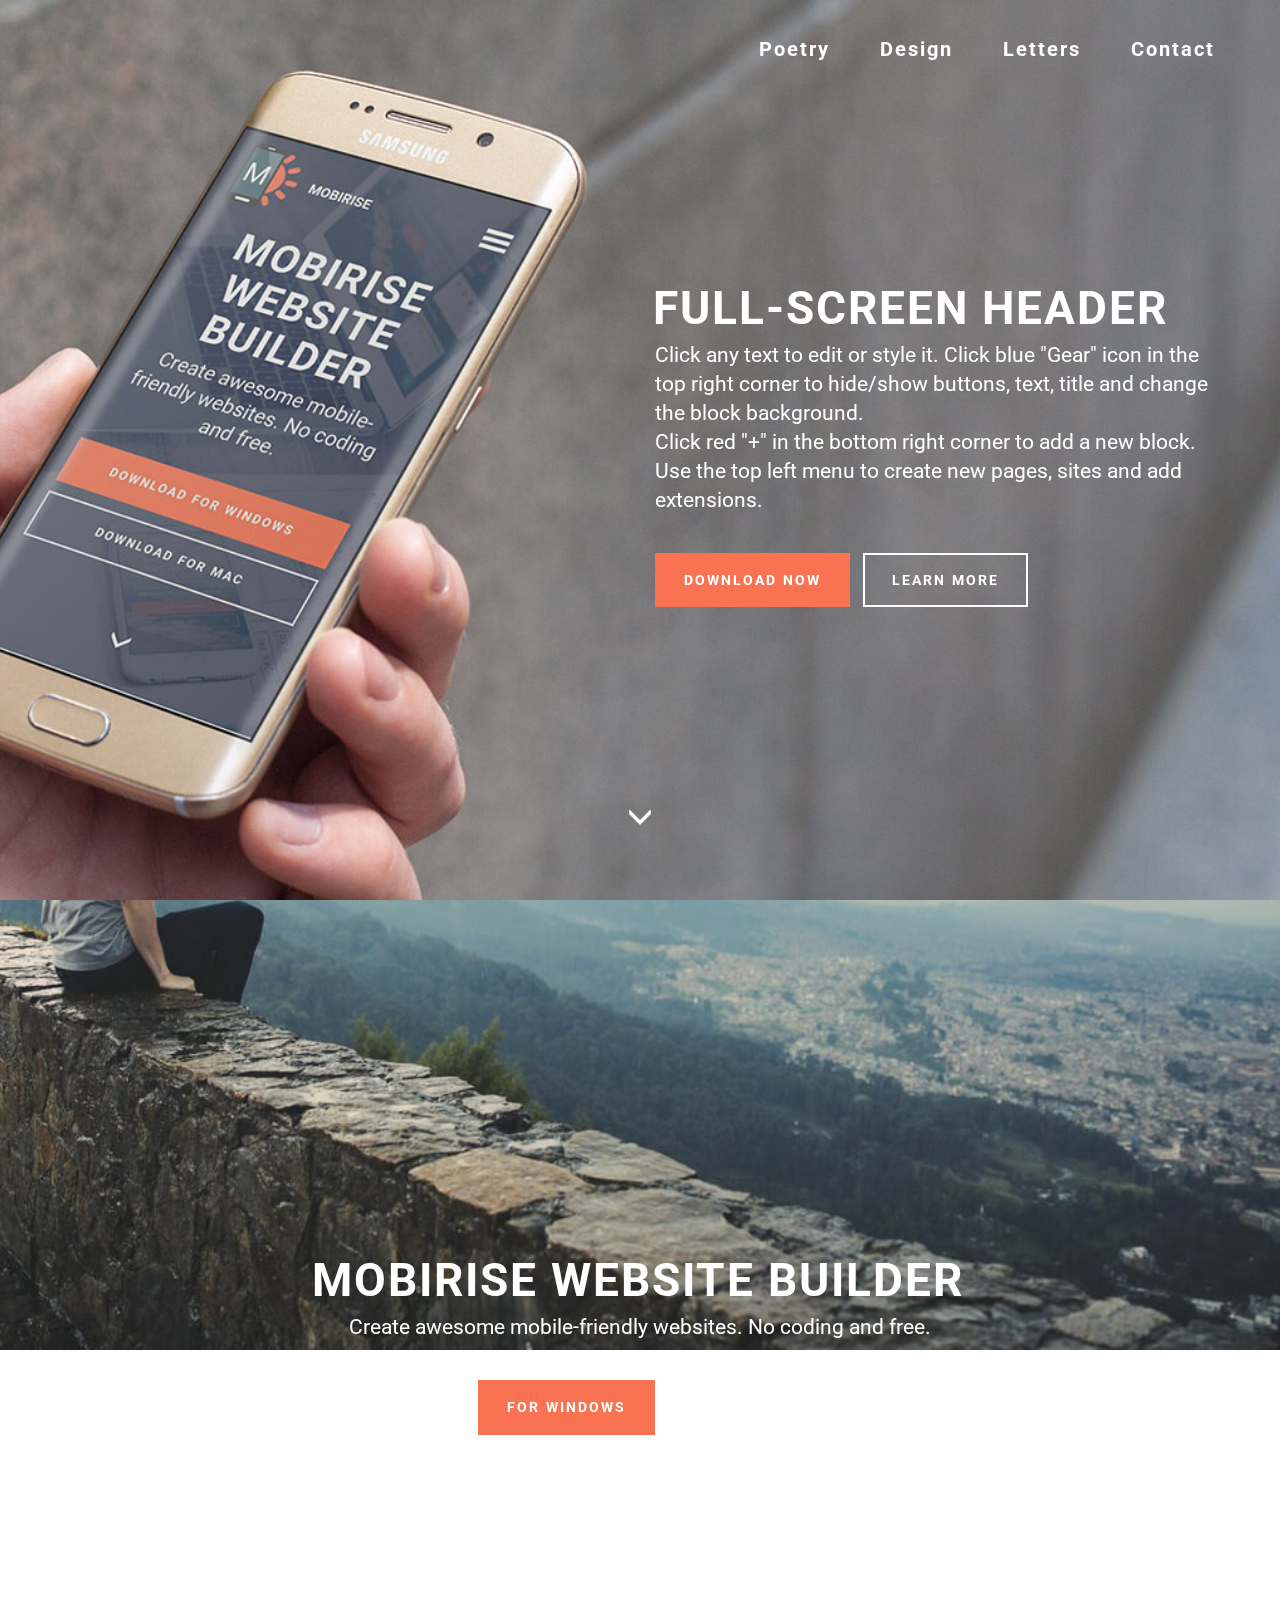
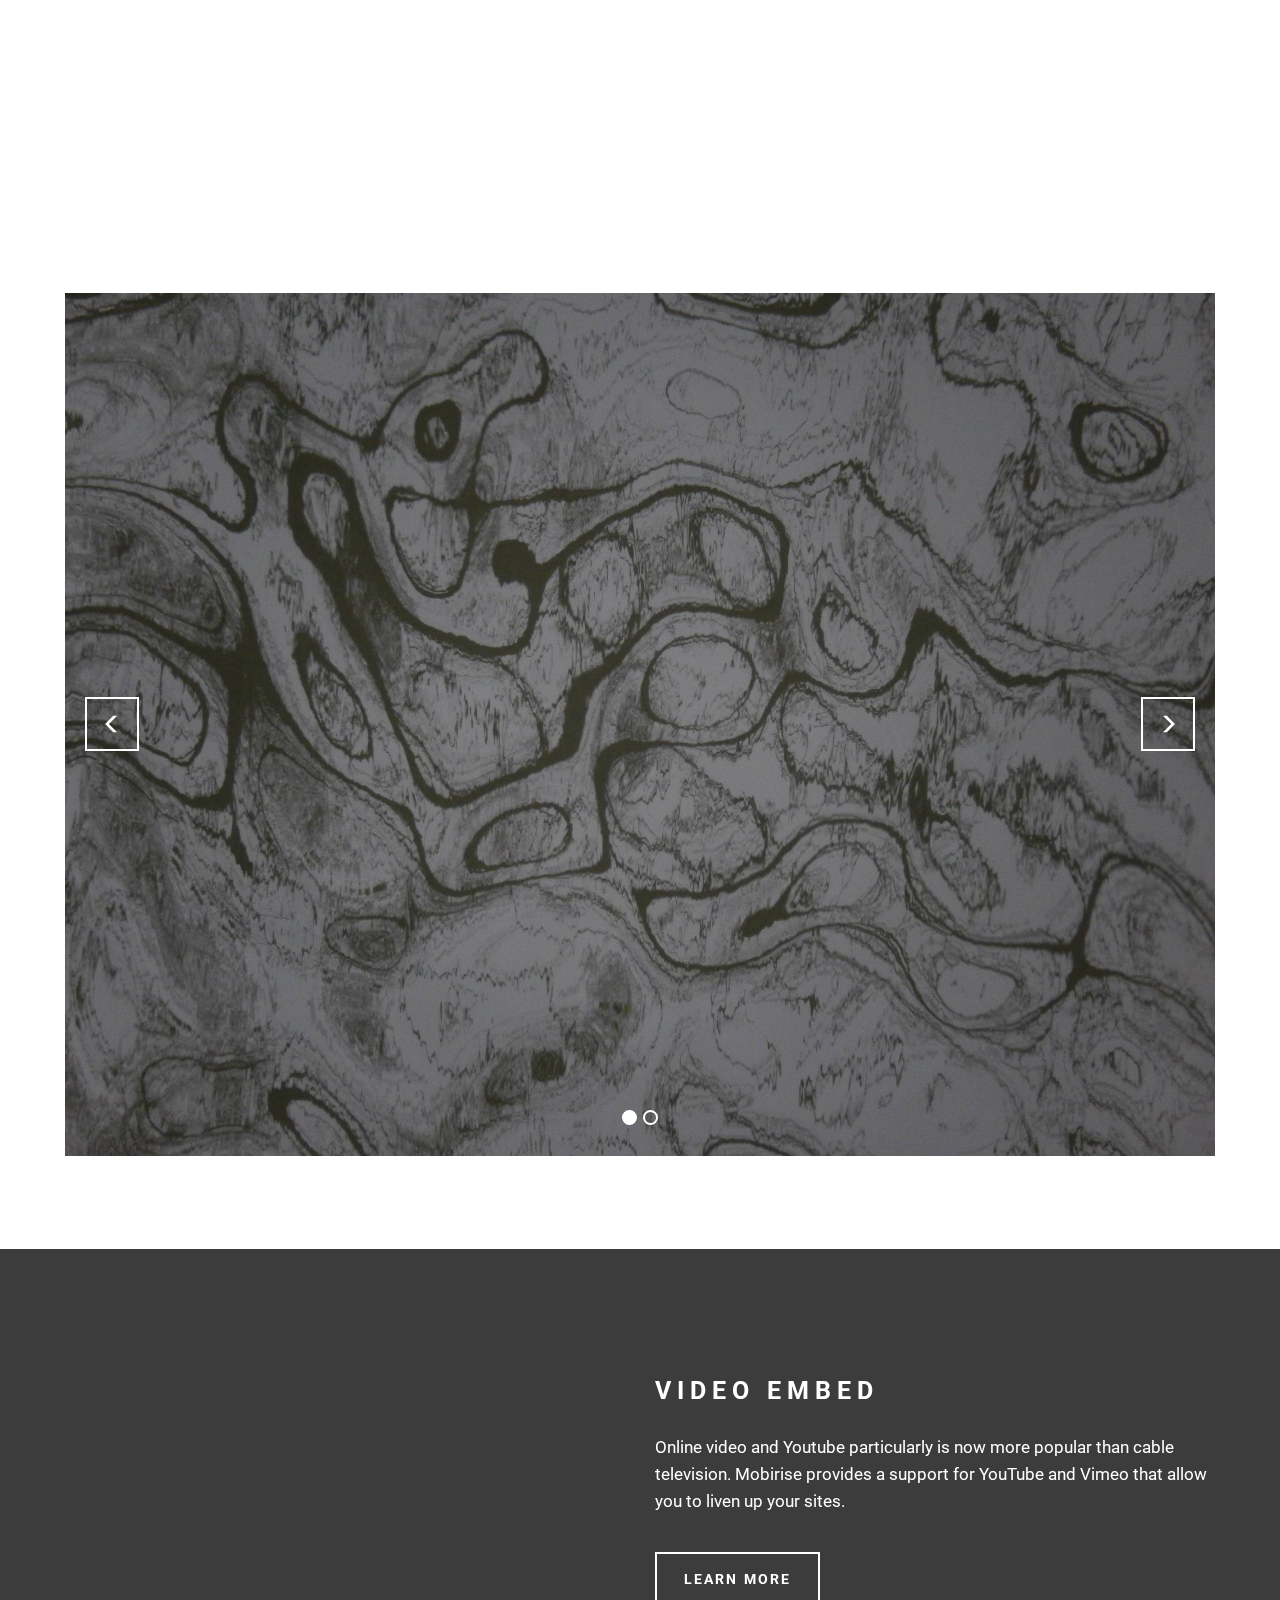
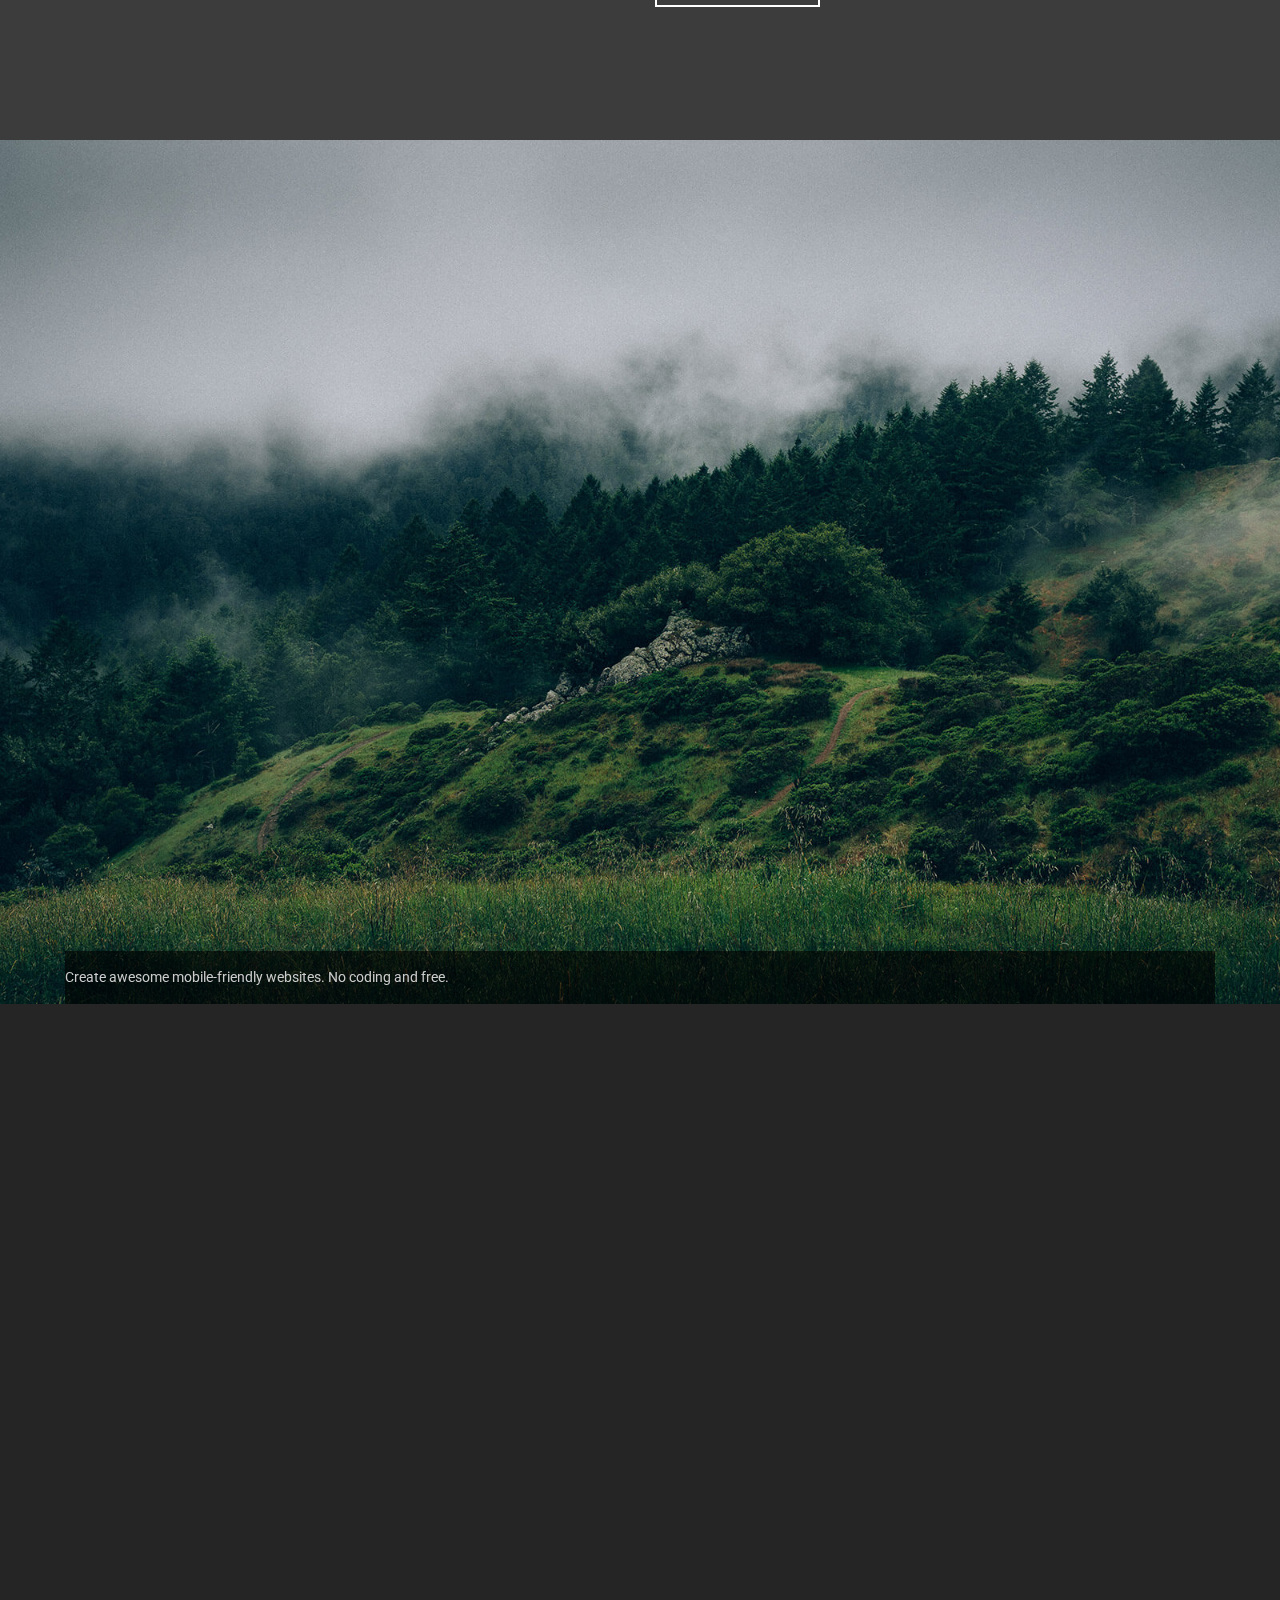
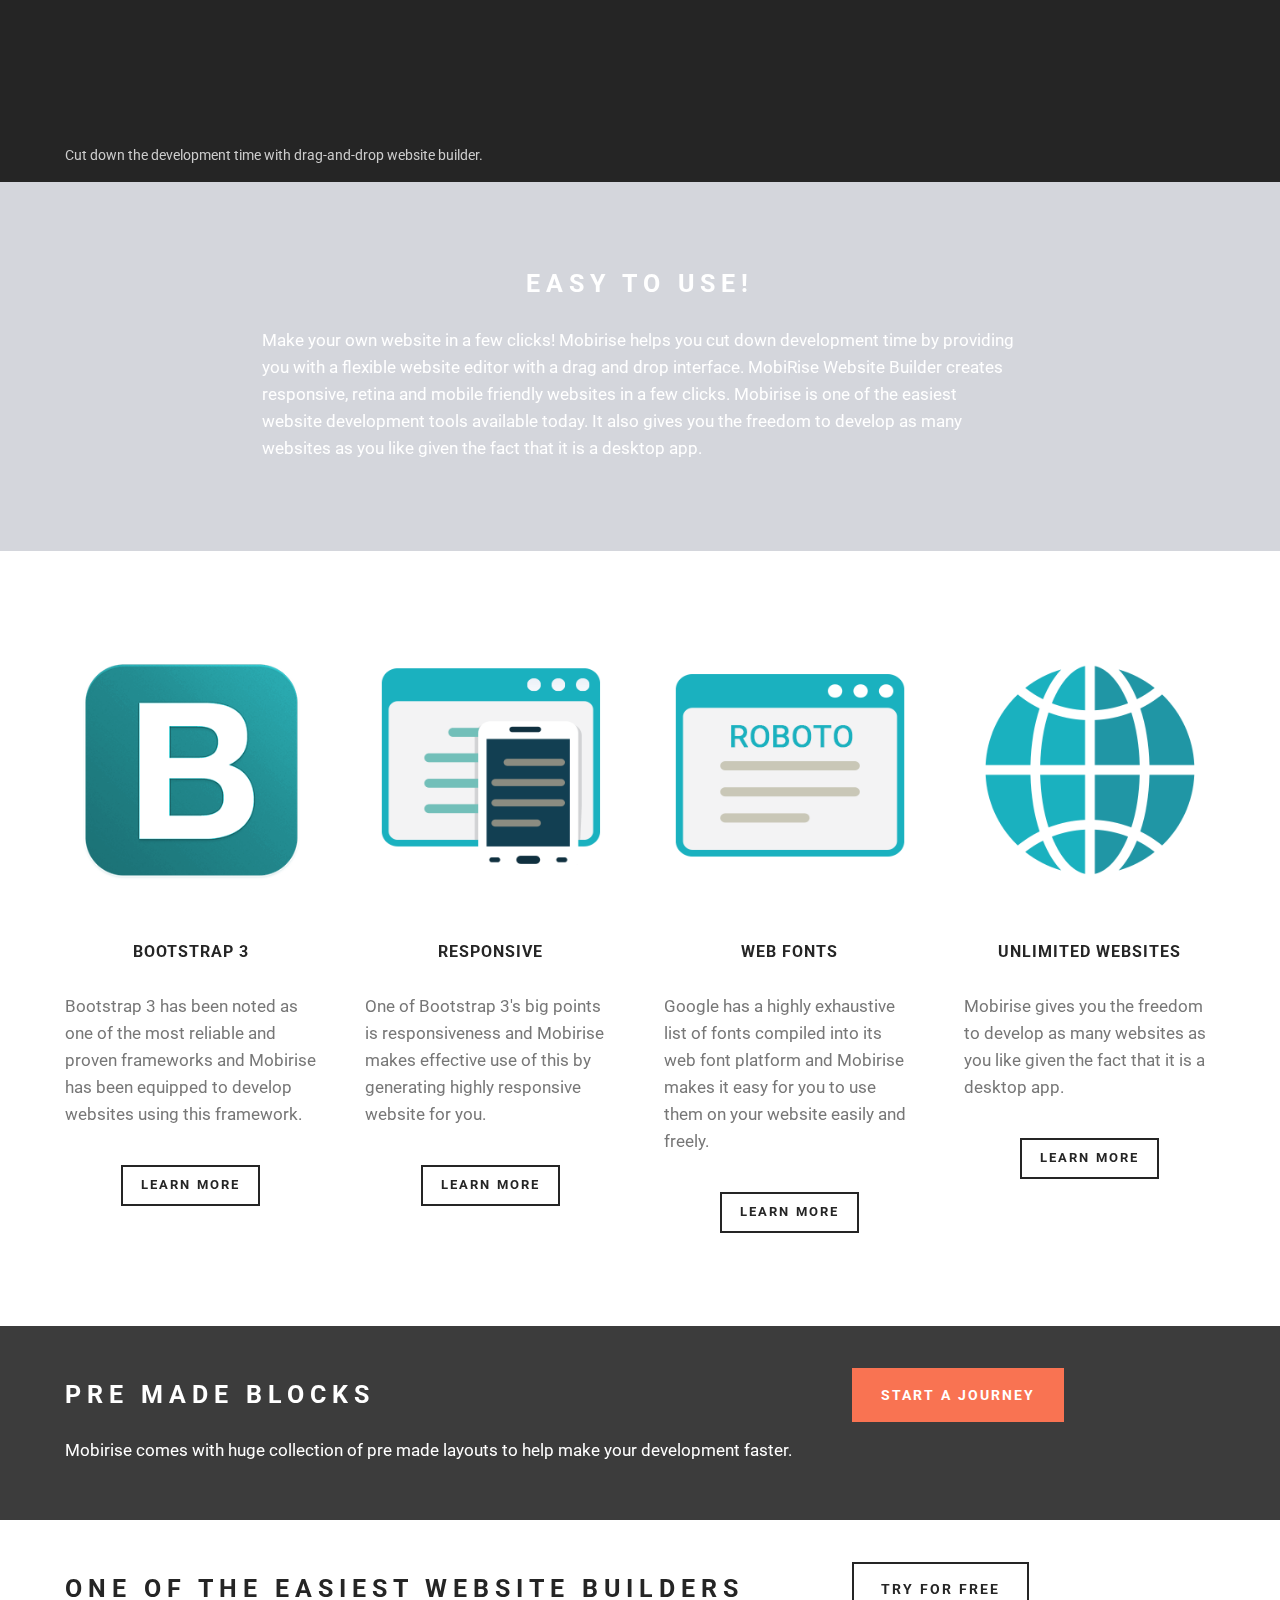
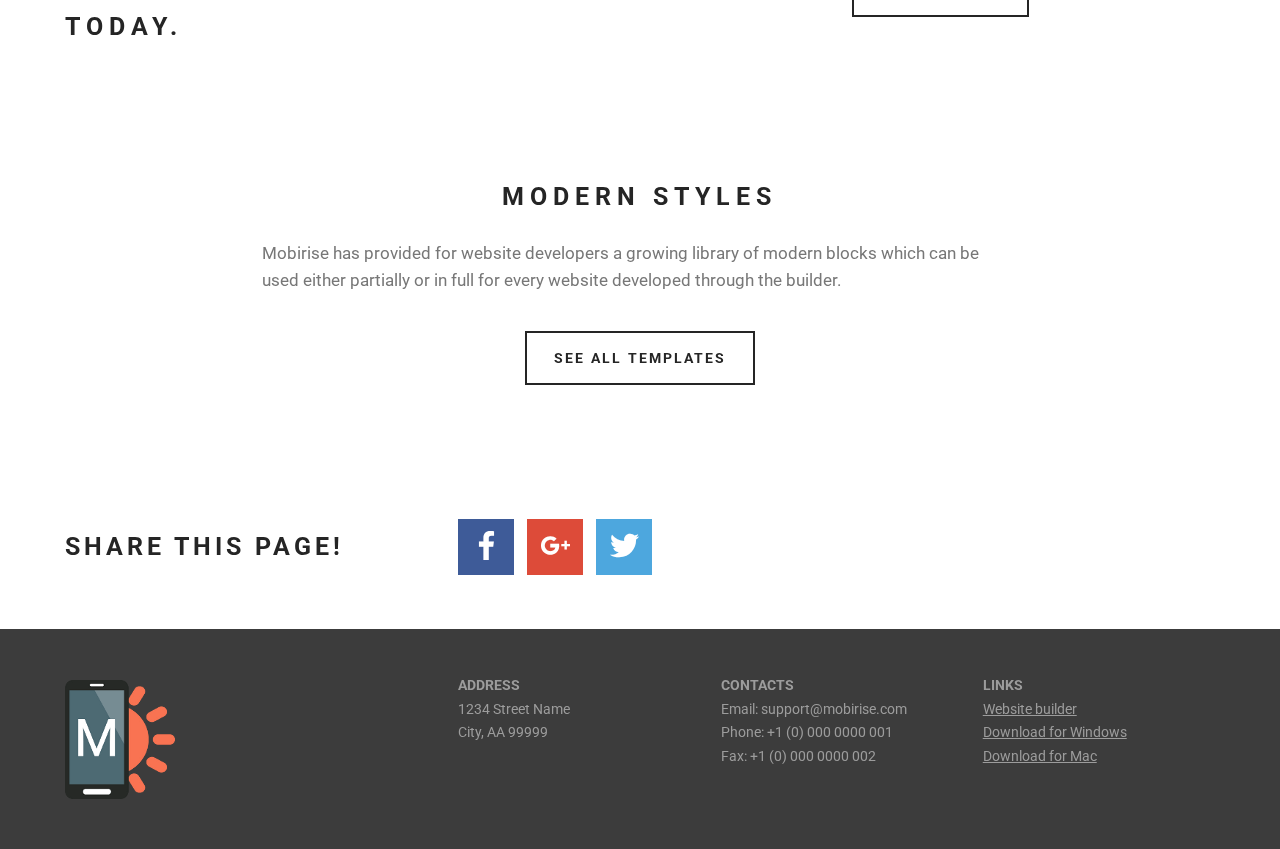
==== commit 72c99f61: "aanpassing 1811 15h04" ====
--- a/page1.html
+++ b/page1.html
@@ -30,7 +30,7 @@
                 <div class="mbr-navbar__column mbr-navbar__menu">
                     <nav class="mbr-navbar__menu-box mbr-navbar__menu-box--inline-right">
                         <div class="mbr-navbar__column">
-                            <ul class="mbr-navbar__items mbr-navbar__items--right float-left mbr-buttons mbr-buttons--freeze mbr-buttons--right btn-decorator mbr-buttons--active mbr-buttons--only-links"><li class="mbr-navbar__item"><a class="mbr-buttons__link btn text-white" href="https://mobirise.com">Poetry</a></li> <li class="mbr-navbar__item"><a class="mbr-buttons__link btn text-white" href="https://mobirise.com">Design</a></li><li class="mbr-navbar__item"><a class="mbr-buttons__link btn text-white" href="https://mobirise.com">Letters</a></li><li class="mbr-navbar__item"><a class="mbr-buttons__link btn text-white" href="https://mobirise.com">Contact</a></li></ul>                            
+                            <ul class="mbr-navbar__items mbr-navbar__items--right float-left mbr-buttons mbr-buttons--freeze mbr-buttons--right btn-decorator mbr-buttons--active mbr-buttons--only-links"><li class="mbr-navbar__item"><a class="mbr-buttons__link btn text-white" href="index.html#testimonials1-2">Poetry</a></li> <li class="mbr-navbar__item"><a class="mbr-buttons__link btn text-white" href="https://mobirise.com">Design</a></li><li class="mbr-navbar__item"><a class="mbr-buttons__link btn text-white" href="https://mobirise.com">Letters</a></li><li class="mbr-navbar__item"><a class="mbr-buttons__link btn text-white" href="https://mobirise.com">Contact</a></li></ul>                            
                             
                         </div>
                     </nav>
@@ -40,7 +40,7 @@
     </div>
 </section>
 
-<section class="engine"><a rel="external" href="https://mobirise.com">simple responsive web site design</a></section><section class="mbr-box mbr-section mbr-section--relative mbr-section--fixed-size mbr-section--full-height mbr-section--bg-adapted mbr-parallax-background mbr-after-navbar" id="header1-7" style="background-image: url(assets/images/bg5.jpg);">
+<section class="engine"><a rel="external" href="https://mobirise.com">free bootstrap web site development</a></section><section class="mbr-box mbr-section mbr-section--relative mbr-section--fixed-size mbr-section--full-height mbr-section--bg-adapted mbr-parallax-background mbr-after-navbar" id="header1-7" style="background-image: url(assets/images/bg5.jpg);">
     <div class="mbr-box__magnet mbr-box__magnet--sm-padding mbr-box__magnet--center-left">
         
         <div class="mbr-box__container mbr-section__container container">
@@ -168,7 +168,7 @@
 
 <section class="mbr-figure mbr-figure--wysiwyg mbr-figure--full-width mbr-figure--caption-inside-bottom" id="image1-11">
 
-    <div><img src="assets/images/slide30.jpg" class="mbr-figure__img"></div>
+    <div><img src="assets/images/slide3.jpg" class="mbr-figure__img"></div>
     <figcaption class="mbr-figure__caption mbr-figure__caption--std-grid">
         <small class="mbr-figure__caption-small">Create awesome mobile-friendly websites. No coding and free.</small>
     </figcaption>
--- a/assets/mobirise/css/mbr-additional.css
+++ b/assets/mobirise/css/mbr-additional.css
@@ -9,17 +9,36 @@
 #menu-0 .mbr-navbar__hamburger {
   color: #ffffff;
 }
+#menu-0 .mbr-navbar__items a {
+  font-size: 20px;
+}
 #header1-1 P {
   color: #000000;
   font-family: 'Oxygen', sans-serif;
   font-size: 21px;
   text-align: center;
 }
+#testimonials1-2 .mbr-reviews__text P {
+  text-align: center;
+  color: #000000;
+}
+#testimonials1-2 .mbr-section__header {
+  font-size: 20px;
+}
+#slider2-5 P {
+  text-align: left;
+}
 #menu-0 .mbr-brand__name {
   font-size: 16px;
 }
 #menu-0.mbr-navbar--stuck .mbr-navbar__section {
   background: #2c2c2c;
+}
+#menu-0 .mbr-navbar__hamburger {
+  color: #ffffff;
+}
+#menu-0 .mbr-navbar__items a {
+  font-size: 20px;
 }
 #msg-box5-10 .mbr-header__text {
   color: #ffffff;
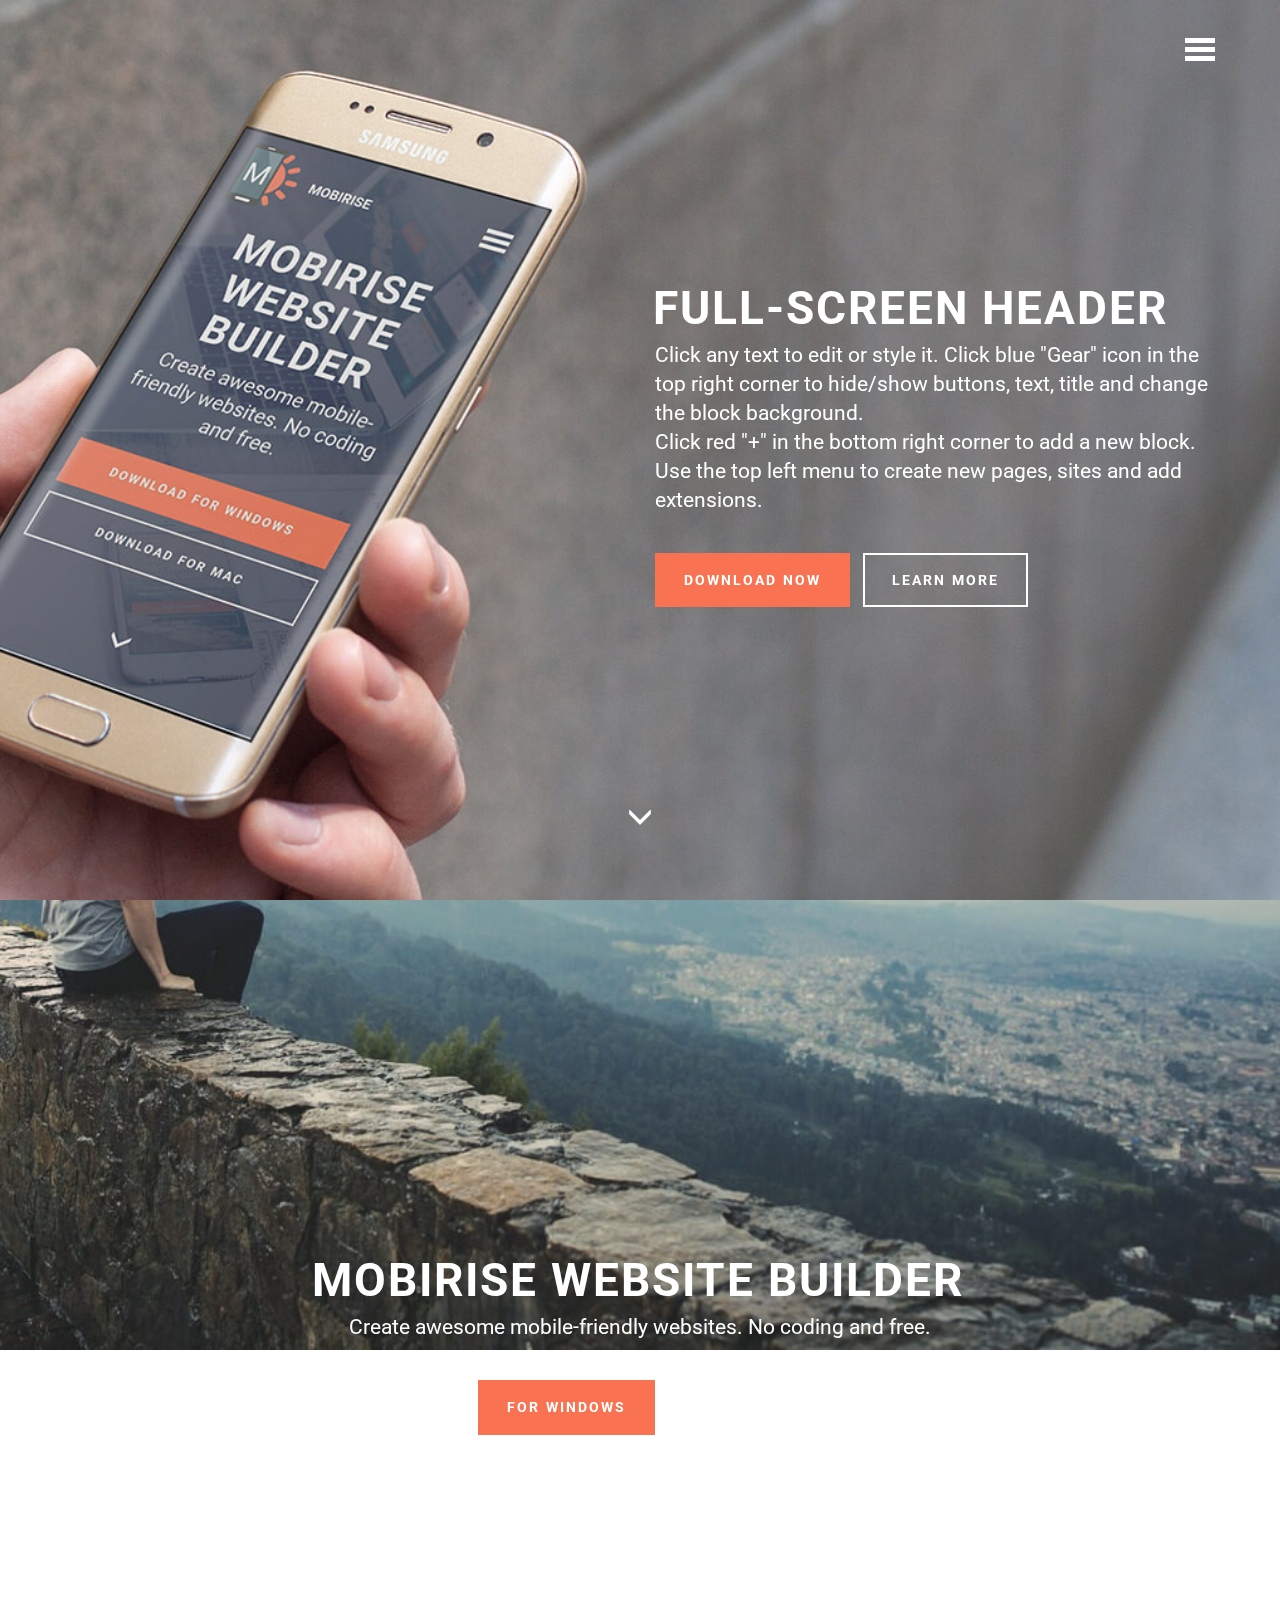
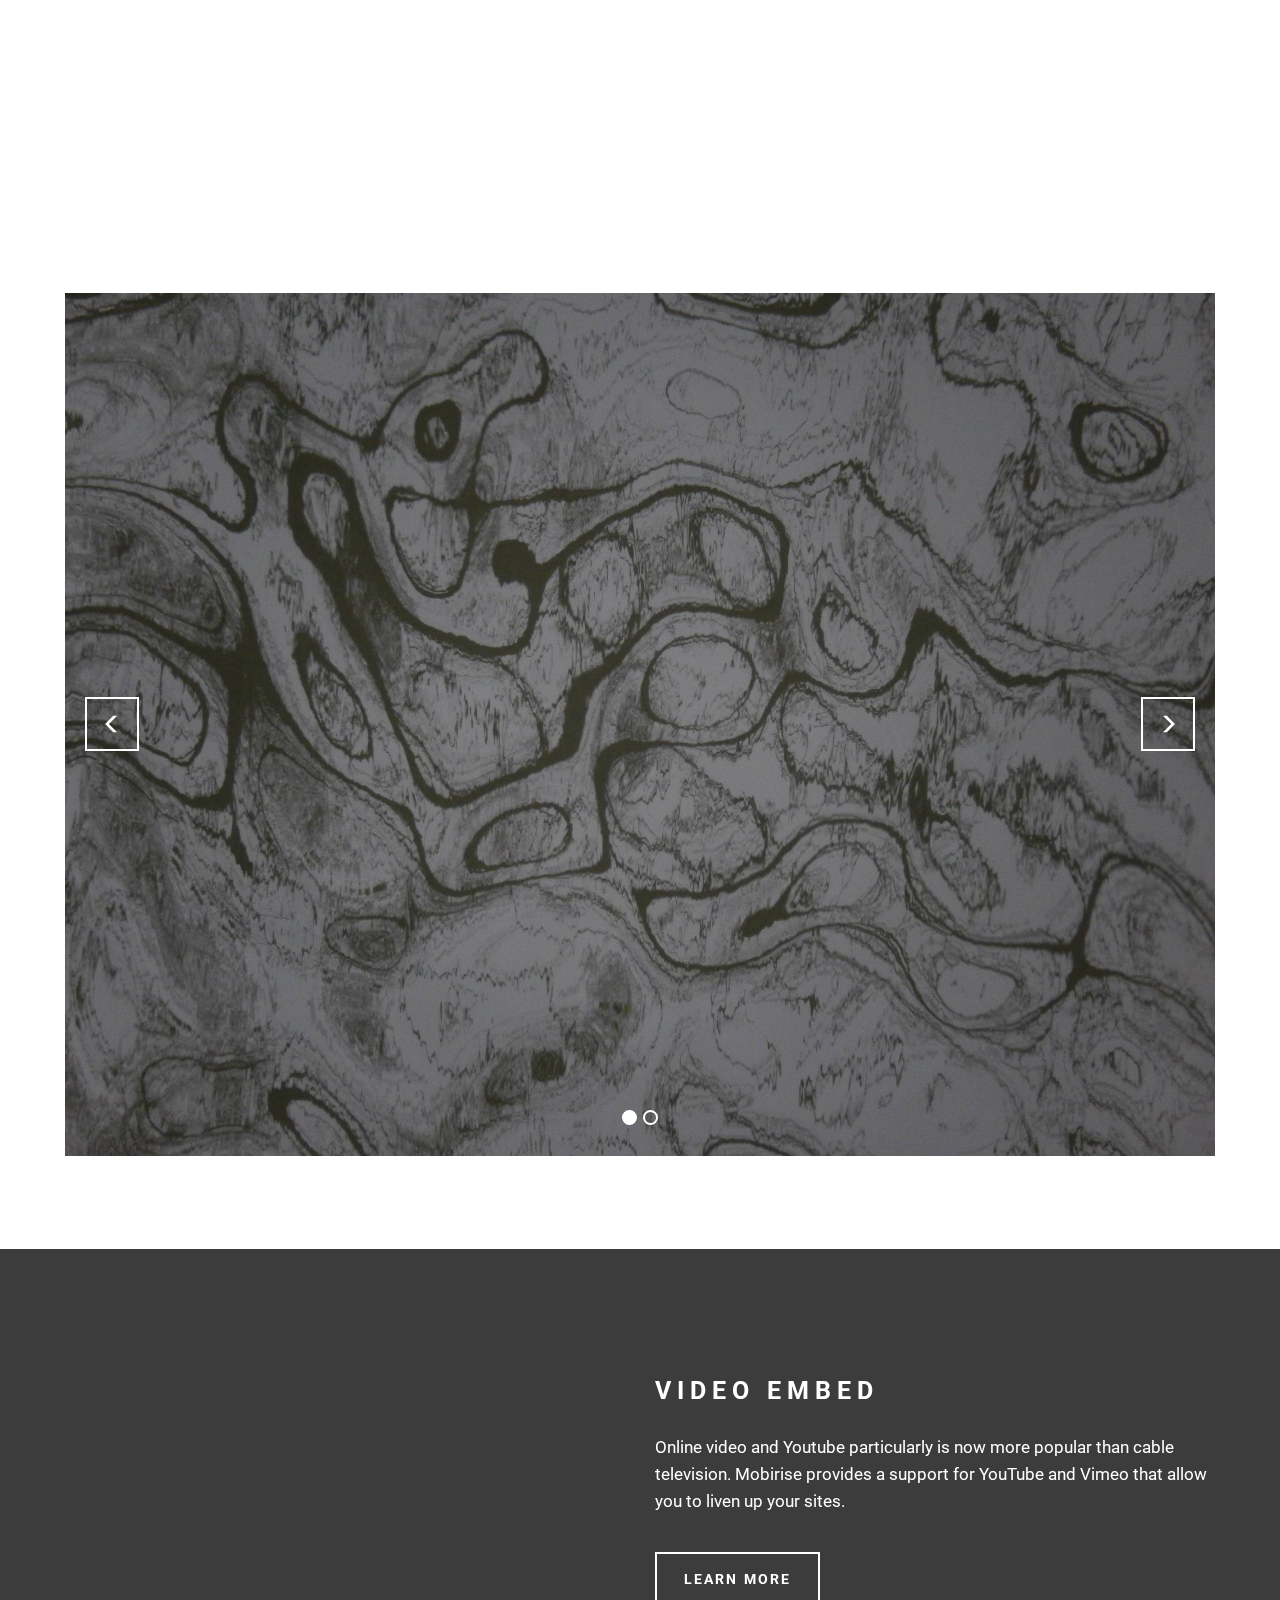
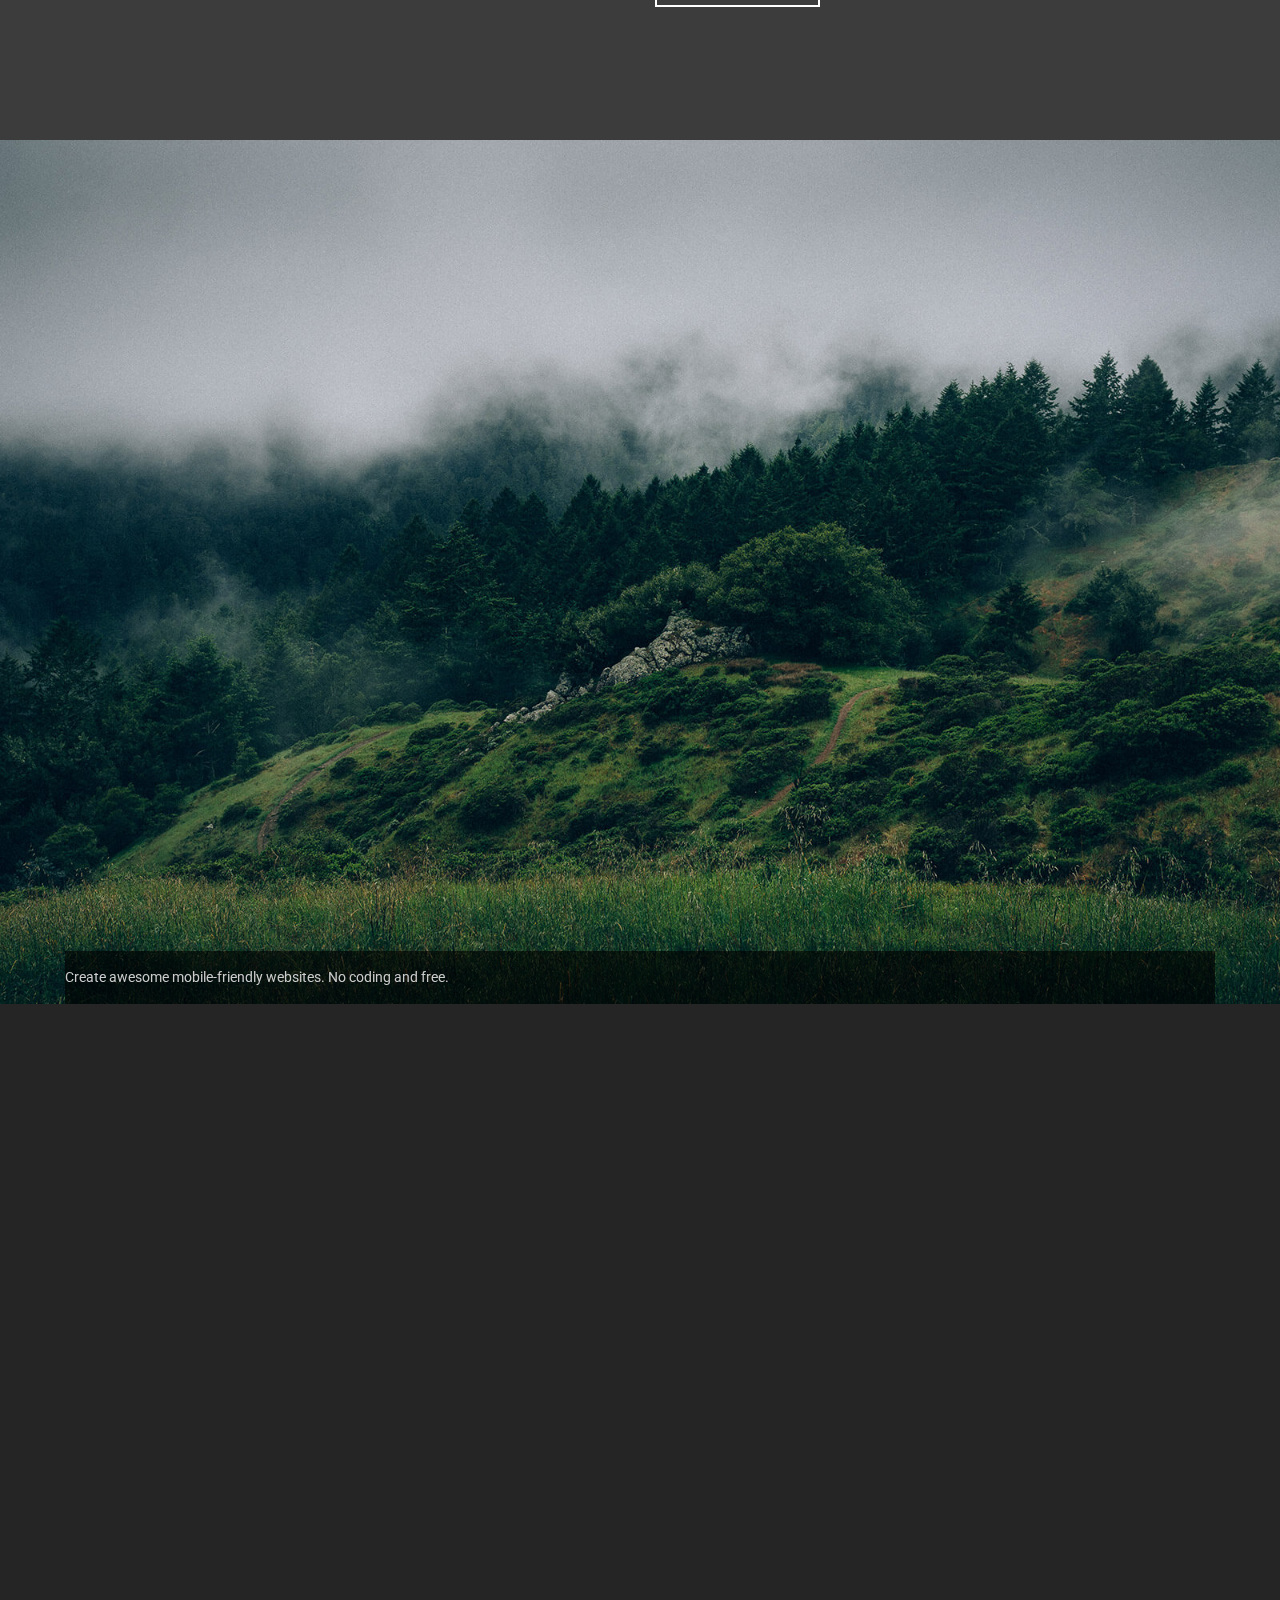
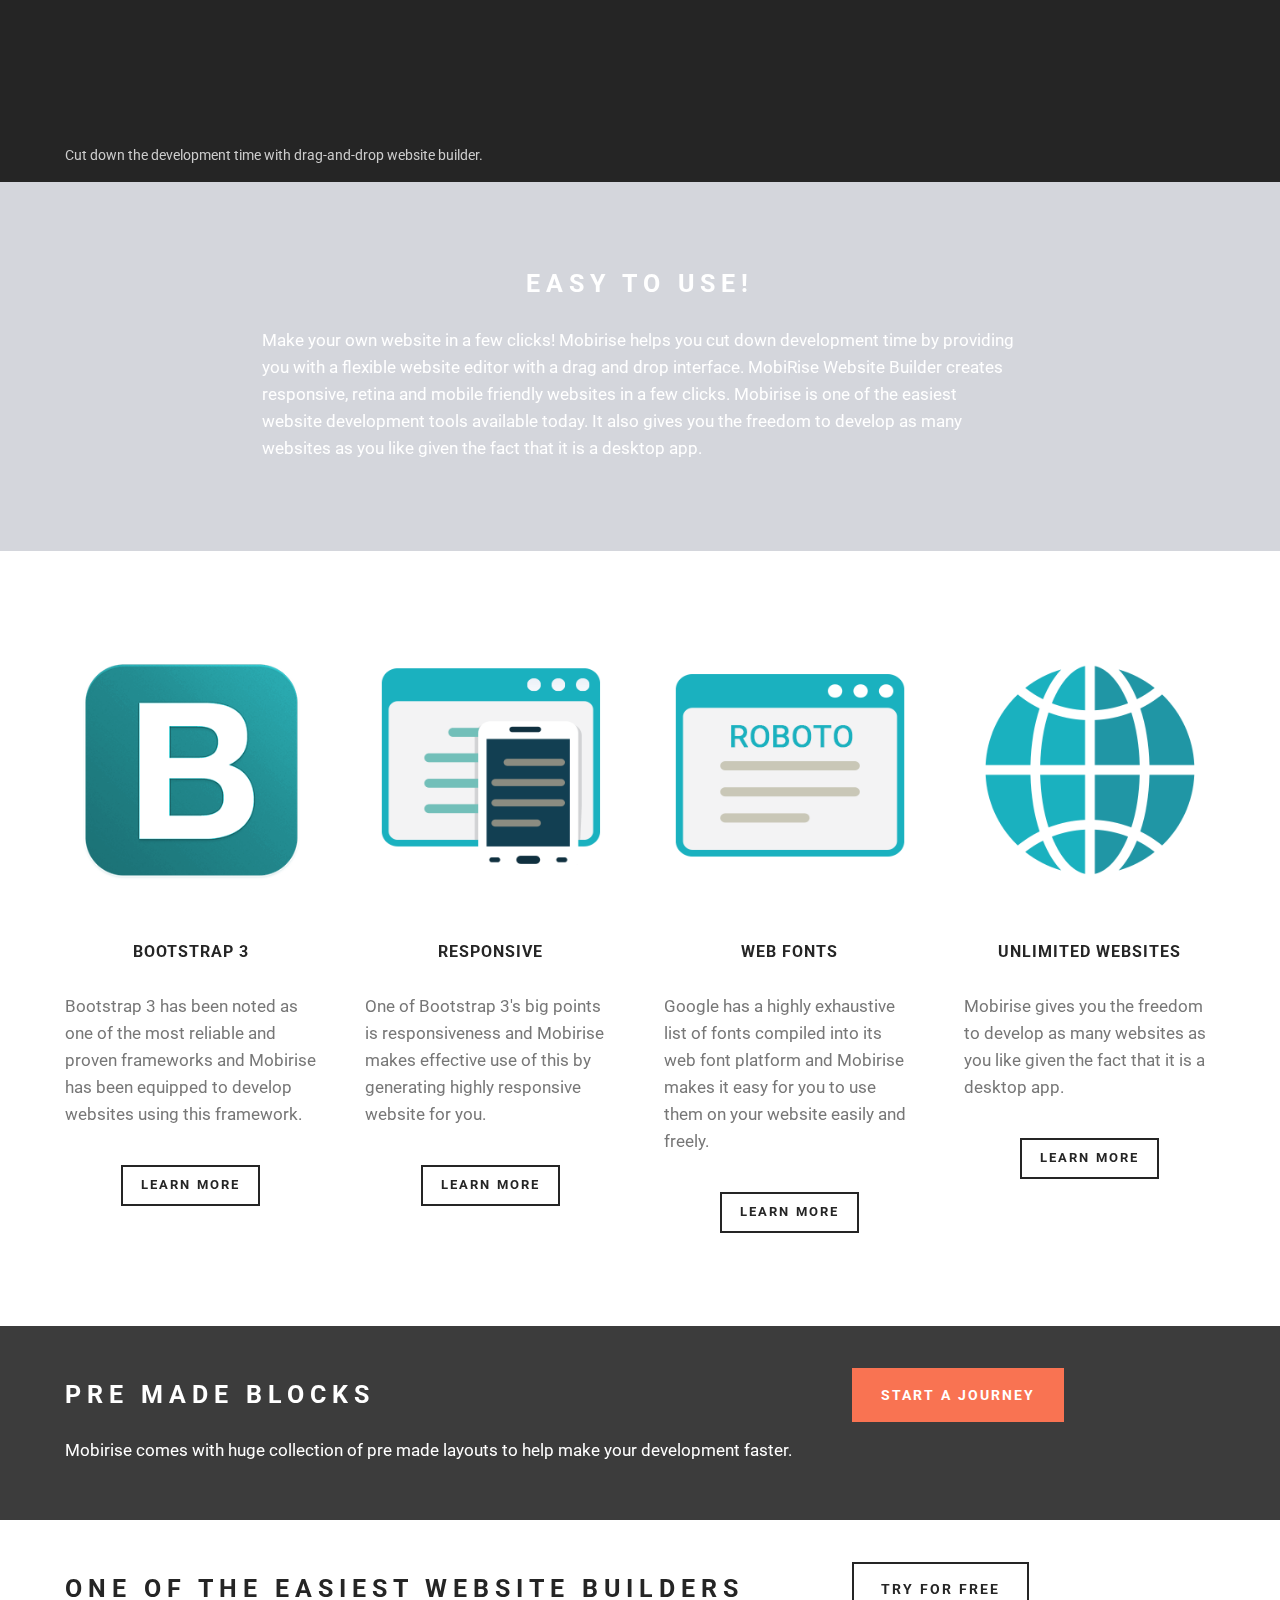
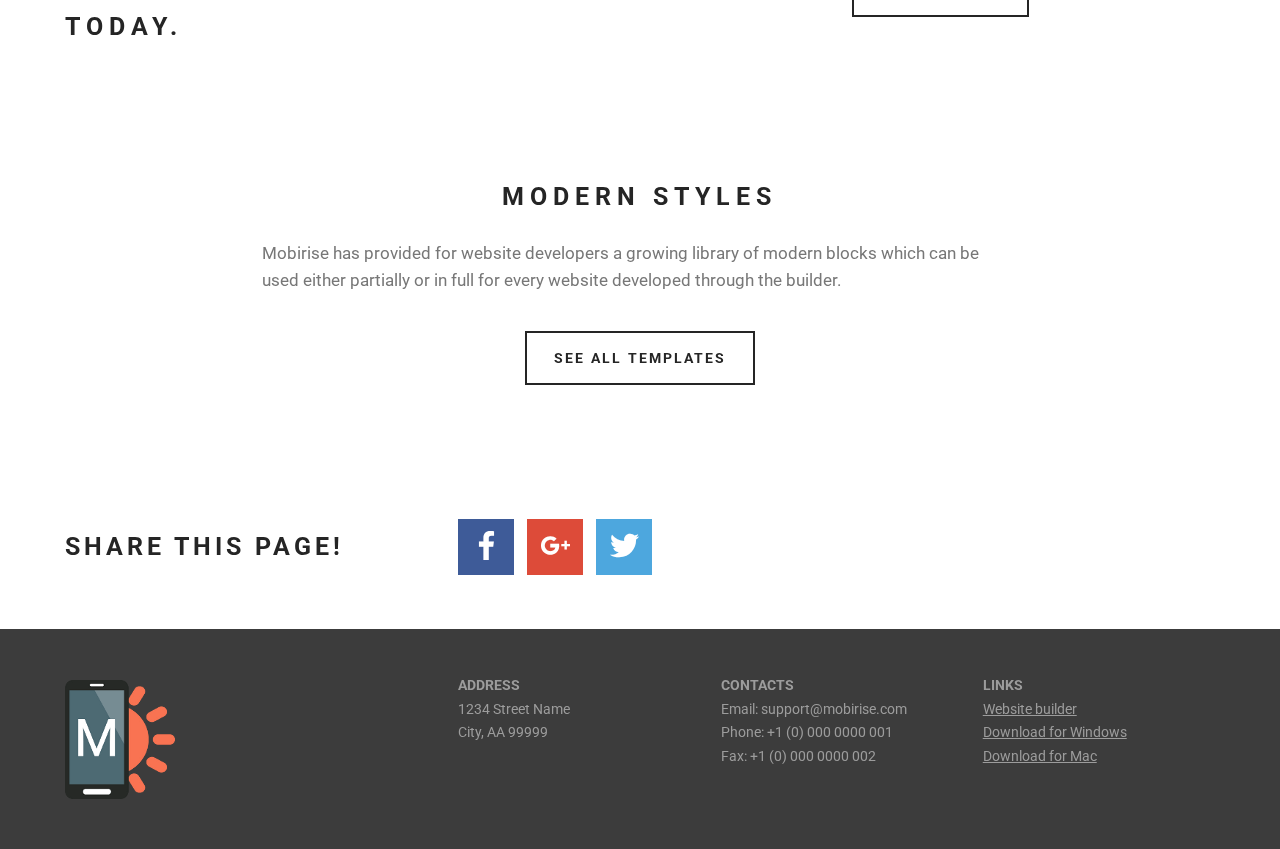
==== commit c1b40ffe: "friday end" ====
--- a/page1.html
+++ b/page1.html
@@ -21,7 +21,7 @@
   
 </head>
 <body>
-<section class="mbr-navbar mbr-navbar--freeze mbr-navbar--absolute mbr-navbar--transparent mbr-navbar--auto-collapse" id="menu-0">
+<section class="mbr-navbar mbr-navbar--freeze mbr-navbar--absolute mbr-navbar--transparent mbr-navbar--collapsed" id="menu-0">
     <div class="mbr-navbar__section mbr-section">
         <div class="mbr-section__container container">
             <div class="mbr-navbar__container">
@@ -30,7 +30,7 @@
                 <div class="mbr-navbar__column mbr-navbar__menu">
                     <nav class="mbr-navbar__menu-box mbr-navbar__menu-box--inline-right">
                         <div class="mbr-navbar__column">
-                            <ul class="mbr-navbar__items mbr-navbar__items--right float-left mbr-buttons mbr-buttons--freeze mbr-buttons--right btn-decorator mbr-buttons--active mbr-buttons--only-links"><li class="mbr-navbar__item"><a class="mbr-buttons__link btn text-white" href="index.html#testimonials1-2">Poetry</a></li> <li class="mbr-navbar__item"><a class="mbr-buttons__link btn text-white" href="https://mobirise.com">Design</a></li><li class="mbr-navbar__item"><a class="mbr-buttons__link btn text-white" href="https://mobirise.com">Letters</a></li><li class="mbr-navbar__item"><a class="mbr-buttons__link btn text-white" href="https://mobirise.com">Contact</a></li></ul>                            
+                            <ul class="mbr-navbar__items mbr-navbar__items--right float-left mbr-buttons mbr-buttons--freeze mbr-buttons--right btn-decorator mbr-buttons--activated mbr-buttons--only-links"><li class="mbr-navbar__item"><a class="mbr-buttons__link btn text-white" href="index.html#testimonials1-2">Poetry</a></li> <li class="mbr-navbar__item"><a class="mbr-buttons__link btn text-white" href="https://mobirise.com">Design</a></li><li class="mbr-navbar__item"><a class="mbr-buttons__link btn text-white" href="https://mobirise.com">Letters</a></li><li class="mbr-navbar__item"><a class="mbr-buttons__link btn text-white" href="https://mobirise.com">Contact</a></li></ul>                            
                             
                         </div>
                     </nav>
@@ -40,7 +40,7 @@
     </div>
 </section>
 
-<section class="engine"><a rel="external" href="https://mobirise.com">free bootstrap web site development</a></section><section class="mbr-box mbr-section mbr-section--relative mbr-section--fixed-size mbr-section--full-height mbr-section--bg-adapted mbr-parallax-background mbr-after-navbar" id="header1-7" style="background-image: url(assets/images/bg5.jpg);">
+<section class="engine"><a rel="external" href="https://mobirise.com">best web creator software</a></section><section class="mbr-box mbr-section mbr-section--relative mbr-section--fixed-size mbr-section--full-height mbr-section--bg-adapted mbr-parallax-background mbr-after-navbar" id="header1-7" style="background-image: url(assets/images/bg5.jpg);">
     <div class="mbr-box__magnet mbr-box__magnet--sm-padding mbr-box__magnet--center-left">
         
         <div class="mbr-box__container mbr-section__container container">
--- a/assets/mobirise/css/mbr-additional.css
+++ b/assets/mobirise/css/mbr-additional.css
@@ -13,19 +13,46 @@
   font-size: 20px;
 }
 #header1-1 P {
-  color: #000000;
+  color: #7ac673;
   font-family: 'Oxygen', sans-serif;
   font-size: 21px;
-  text-align: center;
+  text-align: left;
+}
+#header1-1 B {
+  color: #252525;
+}
+#slider2-5 P {
+  text-align: left;
+}
+#slider2-5 H1 {
+  color: #000000;
+  text-align: left;
 }
 #testimonials1-2 .mbr-reviews__text P {
   text-align: center;
-  color: #000000;
+  color: #252525;
 }
 #testimonials1-2 .mbr-section__header {
   font-size: 20px;
+  color: #252525;
 }
-#slider2-5 P {
+#content5-8 .mbr-header .mbr-header__text {
+  text-align: left;
+  color: #fff;
+  font-size: 22px;
+}
+#content5-8 .mbr-header .mbr-header__subtext {
+  text-align: center;
+  color: #fff;
+}
+#content5-8 .mbr-article {
+  color: #fff;
+  text-align: left;
+}
+#content5-8 .mbr-article P {
+  font-size: 15px;
+}
+#slider2-d H1 {
   text-align: left;
 }
 #menu-0 .mbr-brand__name {
